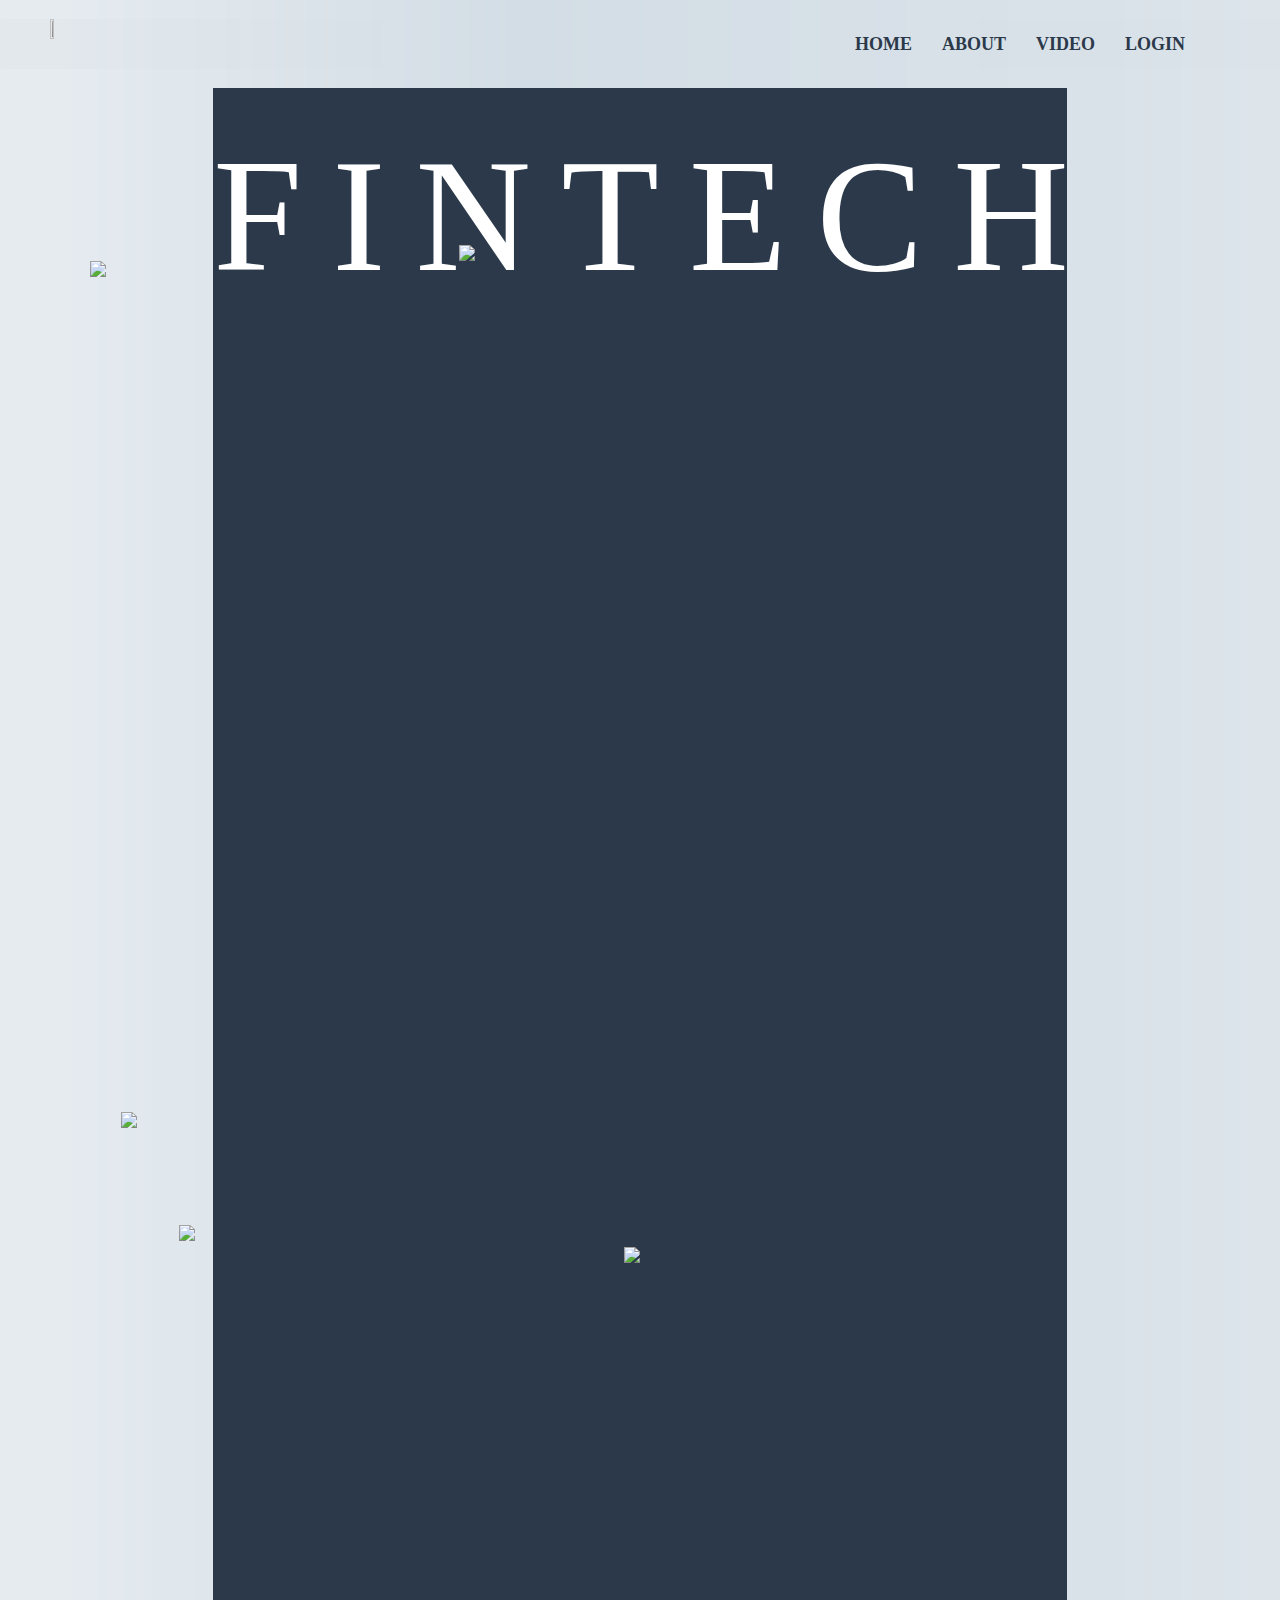
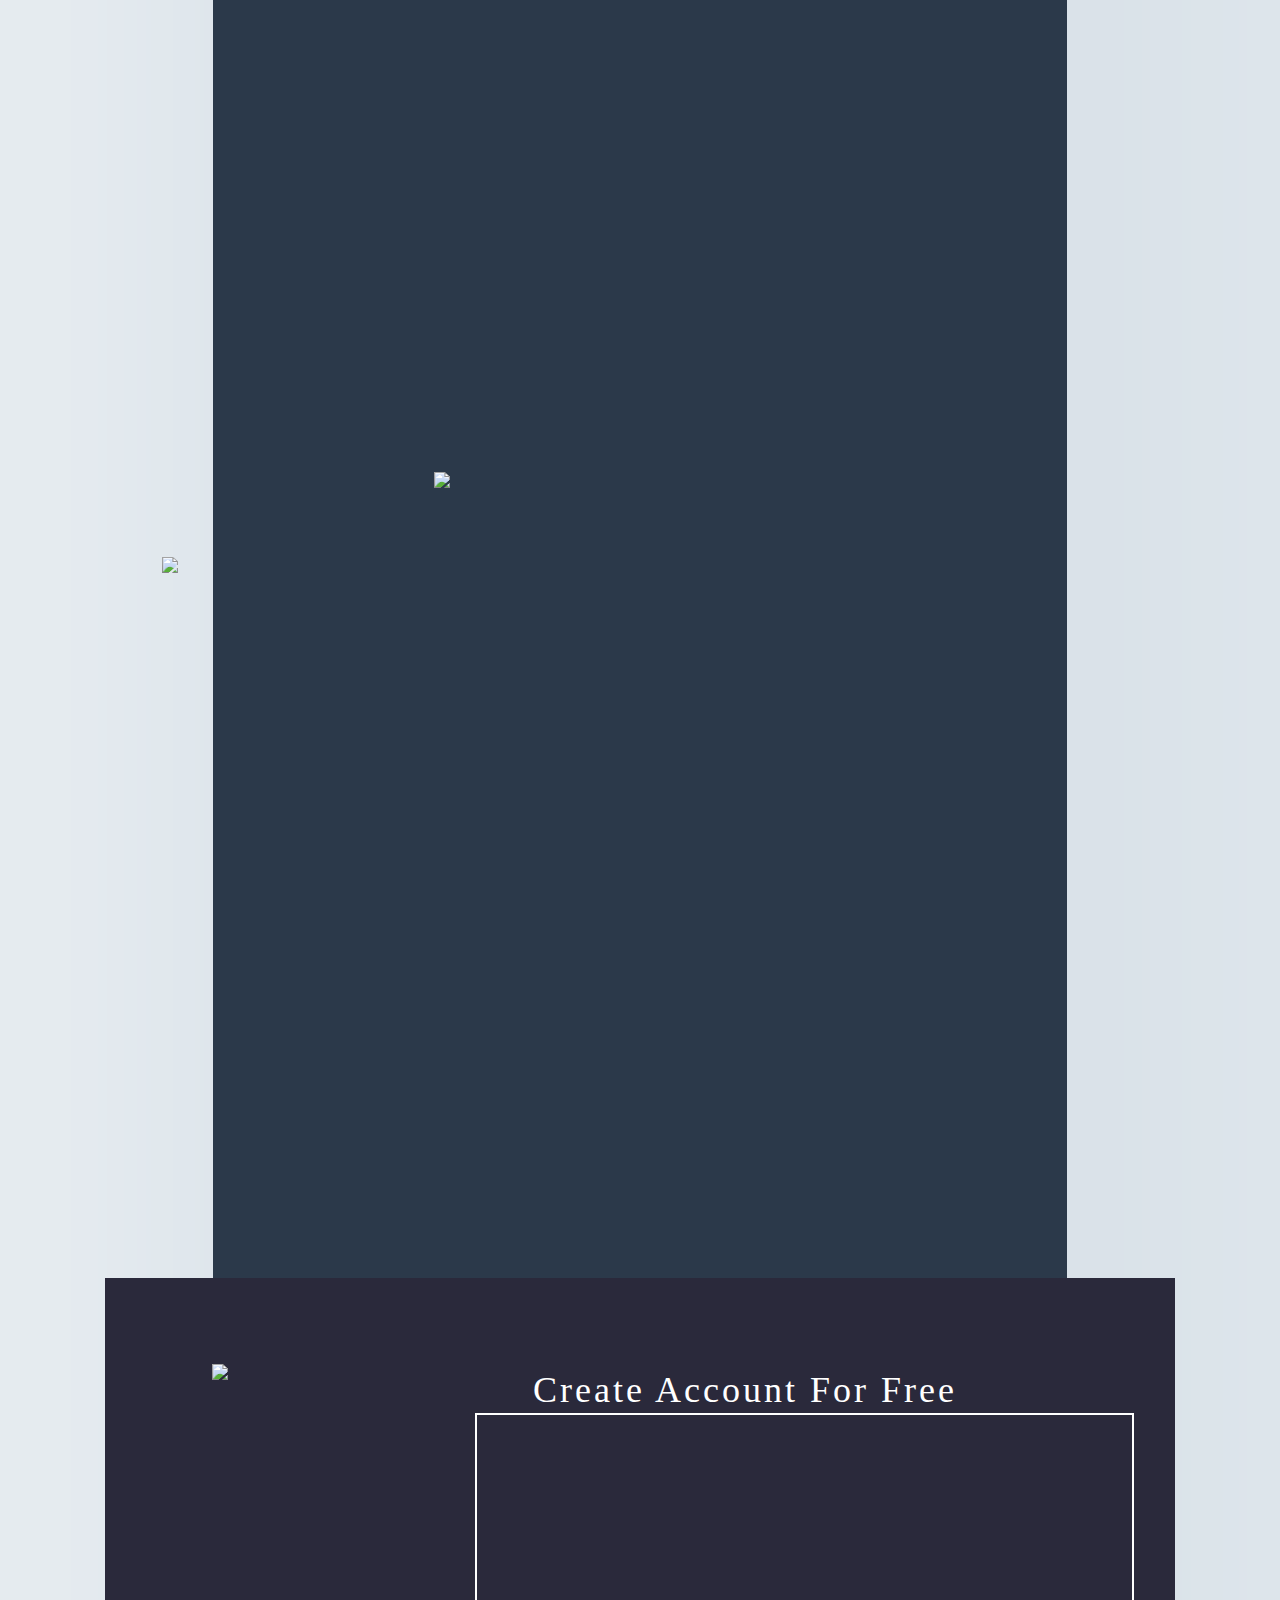
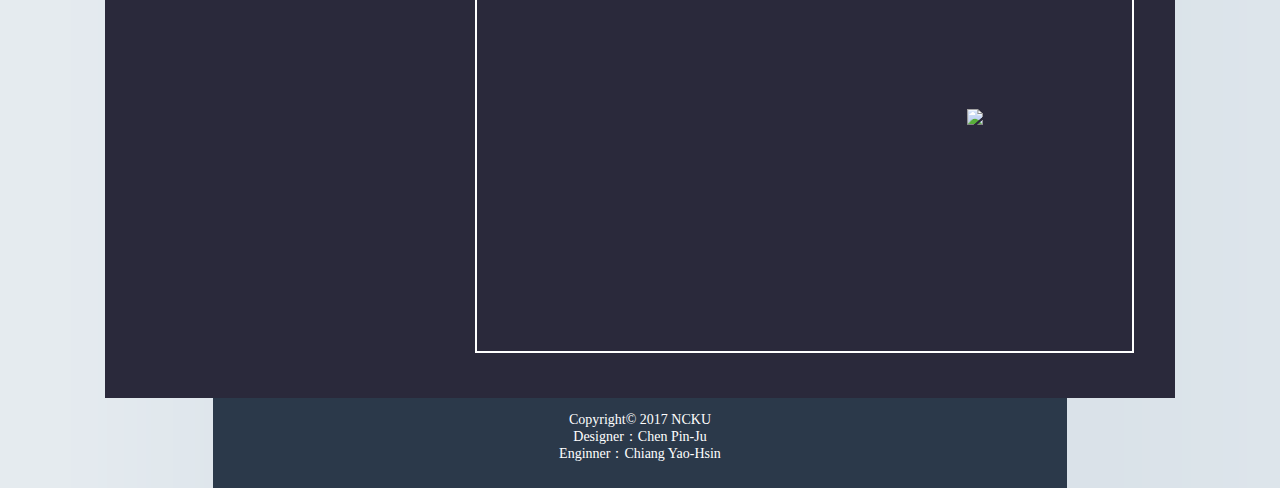
==== Fintech/index.html @ c0fef48a "add the first html on github" ====
<!DOCTYPE html>
<html>

<head>
    <meta charset="utf-8">
    <meta name="description" content="UIDD FinTech Project">
    <title>UIDD FinTech Project</title>
    <!-- jQuery-3.1.1 -->
    <script type="text/javascript" src="plugin/jquery-3.1.1/jquery-3.1.1.min.js"></script>
    <!-- Bootstrap 3.3.0 -->
    <link rel="stylesheet" type="text/css" href="plugin/bootstrap-3.3.7/css/bootstrap.min.css">
    <script type="text/javascript" src="plugin/bootstrap-3.3.7/js/bootstrap.min.js"></script>
    <!-- Font Awesome 4.7.0 -->
    <link rel="stylesheet" type="text/css" href="plugin/font-awesome-4.7.0/css/font-awesome.min.css">
    <!-- Custome Fonts -->
    <!-- Custom CSS -->
    <link rel="stylesheet" type="text/css" href="css/theme.css"> 
    <!-- Custom JavaScript -->
</head>

<body>
    <!-- NavBar start -->
    <nav class="navbar navbar-default" role="navigation">
        <div class="container-fluid">
    <!-- Brand and toggle get grouped for better mobile display -->
    <div class="navbar-header" >
        <div>
            <button type="button" class="navbar-toggle collapsed" data-toggle="collapse" data-target="#bs-example-navbar-collapse-1" aria-expanded="false">
                <span class="sr-only">Toggle navigation</span>
                <span class="icon-bar"></span>
                <span class="icon-bar"></span>
                <span class="icon-bar"></span>
            </button>
        </div>
    <img src="img/JORGENSTUDIOS.PNG" style="width:30%;height:150%" >
    </div>

    <!-- Collect the nav links, forms, and other content for toggling -->
    <div class="collapse navbar-collapse" id="bs-example-navbar-collapse-1">
      <ul class="nav navbar-nav navbar-right">
        <li><a href="#home">HOME</a></li>
        <li><a href="#about">ABOUT</a></li>
        <li><a href="#video">VIDEO</a></li>
        <li><a href="#login">LOGIN</a></li>
      </ul>
    </div><!-- /.navbar-collapse -->
    </div><!-- /.container-fluid -->
    </nav>
    <!-- NavBar end -->
    <div id="card">
        <img src="img/card.PNG">
    </div>
    <!-- Midblock start -->
    <div id="midblock" class="col-lg-8 col-lg-offset-2" >
        
        <!-- Home start -->
        <div id="home">
            <h1>FINTECH</h1>
            <img id="home_image" src="img/home_image.PNG">
        </div>
        <!-- Home end -->

        <!-- About start -->
        <div id="about">
            <div id="about_background">
                <img src="img/about_background.PNG">
                <div id="about_image">
                    <img id="image1" src="img/about_image.PNG">
                </div>
                <div>
                    <img id="image2" src="img/Howitworks.PNG">
                </div>
            </div>
        </div>
        <!-- About end -->

        <!-- Video start -->
        <div id="video">
            <div id="video_background">
                <img src="img/video_background.PNG">
            </div>
            <div id="video_text">
                <img src="img/video_text.PNG">
            </div>
            <div id="video_youtube">
                <iframe  src="https://www.youtube.com/embed/1XWdaHzKAgk?"rel=0&amp;showinfo=0" frameborder="0" allowfullscreen"></iframe>
            </div>
        </div>
        <!-- Video end -->

        <!-- LogIn start -->
        <div id="login">
            <div id="login_background" >
                <div id="login_phone">
                    <img id="login_phone" src="img/login_phone.PNG">
                </div>
                <div id="login_text">
                    <h1>Create Account For Free</h1>
                </div>
            </div>
            <div id="login_button_background" >
                <!-- Create account form  Start-->
                <div id="create_account">
                    
                </div>
                <!-- Create account form  End-->

                <img id="login_create_button" src="img/login_create_button.PNG">
            </div>
        </div>
        <!-- LogIn end -->

    <div id="copyright" >
        <p>Copyright© 2017 NCKU</p>  
        <p>Designer：Chen Pin-Ju</p> 
        <p>Enginner：Chiang Yao-Hsin</p>
    </div>
    <!-- Midblock end -->

</body>

</html>
---- Fintech/css/theme.css ----
html {
    width: 100%;
    height: 100%;
}

@font-face {
    font-family: GOTHIC;
    src: url("../fonts/GOTHIC.ttf");
}

@font-face {
    font-family: GOTHICB;
    src: url("../fonts/GOTHICB.ttf");
}

@font-face {
    font-family: GILC____;
    src: url("../fonts/GILC____.ttf");
}

body {
    width: 100%;
    height: 100%;
    background-image:url("../img/background_all.png");
}

.navbar{
    margin-top: 1.5%;
    margin-bottom: 1.5%;
    background-image:url("../img/background_all.png");
    border: none;
}

.navbar-header{
    position: absolute;
    left: 50px;
}

.navbar-collapse{
    position: absolute;
    right: 80px;
}

.navbar-collapse ul li a{
    font-family: GOTHIC;
    color: #2B394A !important;
    font-weight:bold;
    font-size:18px;
}

#card{
    height: 0;
}

#card img{
    width: 18%;
    height: auto;
    margin-left: 7%;
    margin-top: 13.5%;
    z-index: -2;
}

#midblock{
    background-color: #2B394A;
    height: 400%;
    z-index: 1;
    position: relative;
    z-index: 0;
}

#home{
    height: 25%;
}

#home h1{
    text-align:center;
    color: white;
    font-family: GILC____;
    font-size: 160px;
    letter-spacing: 30px;
    position: absolute;
    top: 20px;
    left: 0;
    right: 0;
    z-index: 2;
}

#home > img{
    position: relative;
    left:28%;
    width: 82%;
    padding-top: 19%;
    height: auto;
    z-index: 1;
}

#about{
    height: 25%;
}

#about_background{
    height: 25%;
    position: relative;
}

#about_background > img{
    position: relative;
    left: -13%;
    padding-top: 15%;
    height: auto;
    width: 85%;
    z-index: 1;
}

#about_background #about_image > img{
    position: absolute;
    left: -6%;
    top: 105%;
    height: auto;
    width: 55%;
    z-index: 2;
}

#image2{
    position: absolute;
    width: 65%;
    top: 115%;
    left: 48%;
    z-index: 1;
}

#video{
    height: 25%;
}

#video_background{
    height: 25%;
    position:relative;
}

#video_background > img{
    position: relative;
    z-index: 1;
    width: 85%;
    top:80%;
    left: 25%;
}

#video #video_text{
    height: 25%;
    position: relative;
}

#video #video_text > img{
    position: relative;
    z-index: 2;
    width: 40%;
    left: -8%; 
    top: 18% ;
}

#video #video_youtube{
    height:25%;
}

#video #video_youtube iframe{
    position: relative;
    width:592px;
    height:333px;
    z-index: 3;
    left: 30%;
    top: -85%;
}

#login{
    height: 25%;
}

#login_background{
    background-color: #2A293B;
    height: 80%;
    left: -15%;
    width: 130%;
    top: 10%;
    z-index: 1;
    position: relative;
}

#login #login_background #login_phone{
    height: 25%;
}

#login #login_background #login_phone > img {
    width: 15%;
    height: auto;
    padding-top: 8%;
    left: 10%;
    position: relative;
}

#login #login_background #login_text {
    height: 20%;
    margin-top: -10%;
}

#login #login_background #login_text > h1 {
    font-family: GOTHICB;
    color: white;
    margin-left: 40%;
    letter-spacing: 3px;
}

#login_button_background{
    background-color: #2A293B;
    height: 60%;
    padding-right: 20%;
    width: 80%;
    top: -55%;
    left: 30%;
    z-index: 3;
    position: relative;
    border: 2px solid #ffffff;
}

#login_create_button{
    height: 15%;
    position: relative;
    margin-top: 60%;
    left: 100%;
    z-index: 5;
}


#copyright{
    position: relative;
    top: -2%;
    z-index: 3;
}


#copyright p{
    font-family: GOTHIC;
    line-height: 50%;
    color: white;
    text-align:center;
    padding-top: -30%;
}
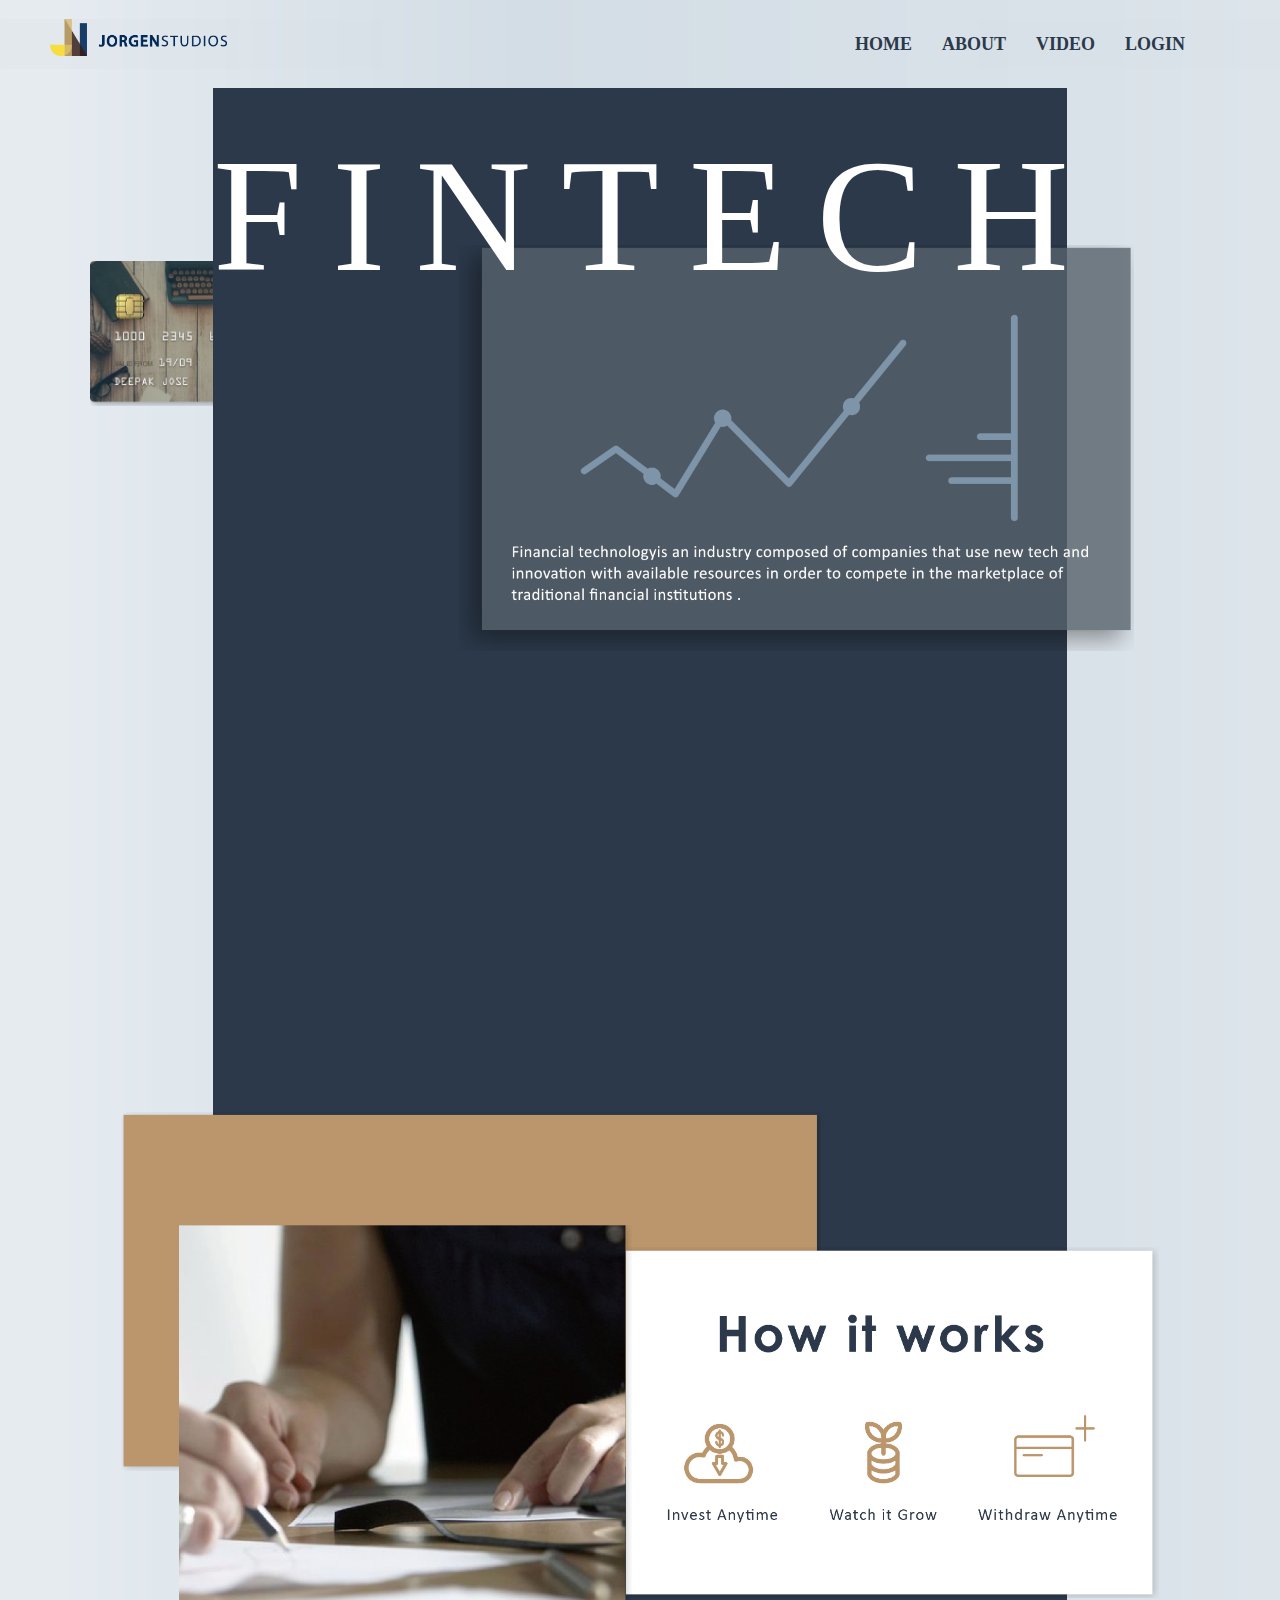
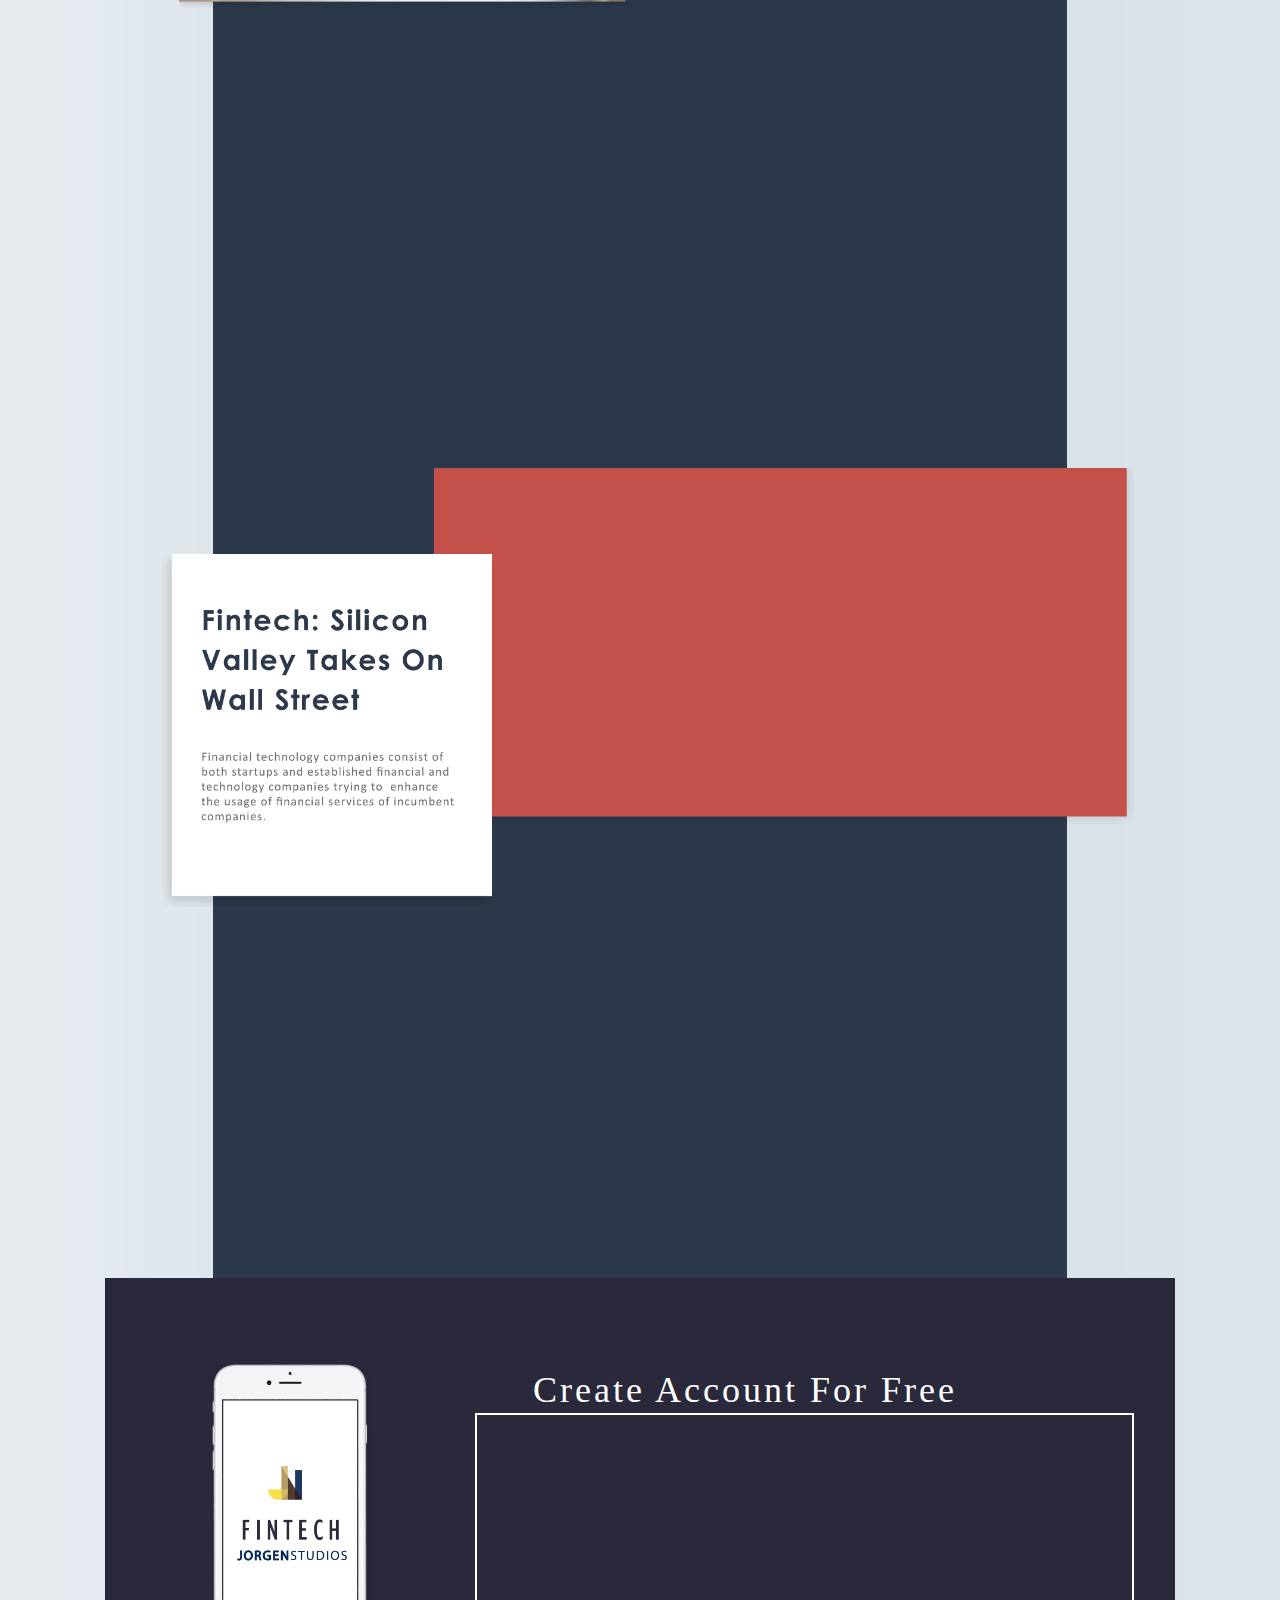
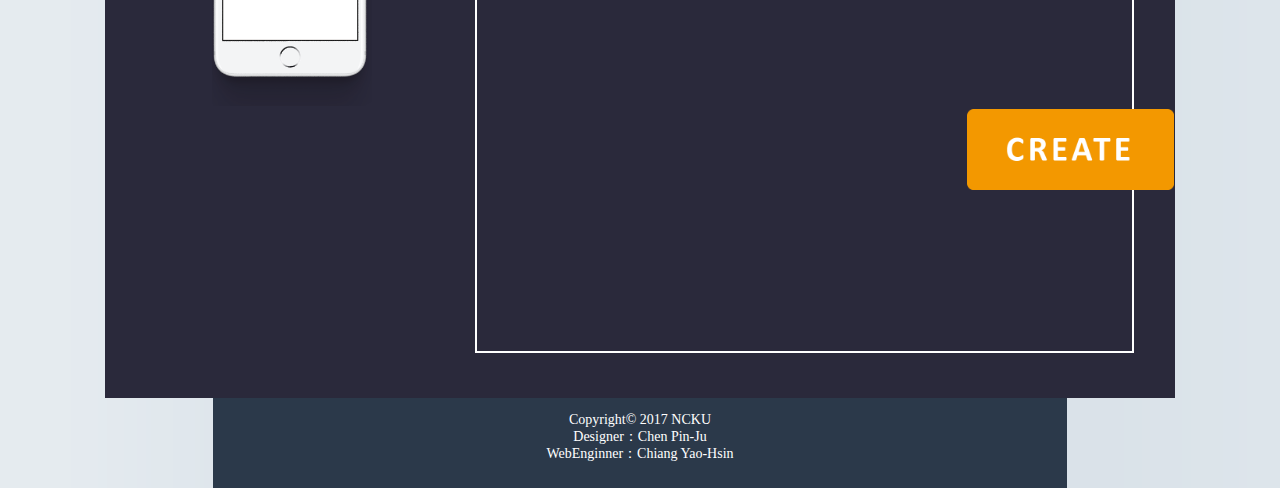
==== commit 98162db1: "Fuck png" ====
--- a/Fintech/index.html
+++ b/Fintech/index.html
@@ -32,7 +32,7 @@
                 <span class="icon-bar"></span>
             </button>
         </div>
-    <img src="img/JORGENSTUDIOS.PNG" style="width:30%;height:150%" >
+    <img src="img/JORGENSTUDIOS.png" style="width:30%;height:150%" >
     </div>
 
     <!-- Collect the nav links, forms, and other content for toggling -->
@@ -48,7 +48,7 @@
     </nav>
     <!-- NavBar end -->
     <div id="card">
-        <img src="img/card.PNG">
+        <img src="img/card.png">
     </div>
     <!-- Midblock start -->
     <div id="midblock" class="col-lg-8 col-lg-offset-2" >
@@ -56,19 +56,19 @@
         <!-- Home start -->
         <div id="home">
             <h1>FINTECH</h1>
-            <img id="home_image" src="img/home_image.PNG">
+            <img id="home_image" src="img/home_image.png">
         </div>
         <!-- Home end -->
 
         <!-- About start -->
         <div id="about">
             <div id="about_background">
-                <img src="img/about_background.PNG">
+                <img src="img/about_background.png">
                 <div id="about_image">
-                    <img id="image1" src="img/about_image.PNG">
+                    <img id="image1" src="img/about_image.png">
                 </div>
                 <div>
-                    <img id="image2" src="img/Howitworks.PNG">
+                    <img id="image2" src="img/Howitworks.png">
                 </div>
             </div>
         </div>
@@ -77,10 +77,10 @@
         <!-- Video start -->
         <div id="video">
             <div id="video_background">
-                <img src="img/video_background.PNG">
+                <img src="img/video_background.png">
             </div>
             <div id="video_text">
-                <img src="img/video_text.PNG">
+                <img src="img/video_text.png">
             </div>
             <div id="video_youtube">
                 <iframe  src="https://www.youtube.com/embed/1XWdaHzKAgk?"rel=0&amp;showinfo=0" frameborder="0" allowfullscreen"></iframe>
@@ -92,7 +92,7 @@
         <div id="login">
             <div id="login_background" >
                 <div id="login_phone">
-                    <img id="login_phone" src="img/login_phone.PNG">
+                    <img id="login_phone" src="img/login_phone.png">
                 </div>
                 <div id="login_text">
                     <h1>Create Account For Free</h1>
@@ -105,7 +105,7 @@
                 </div>
                 <!-- Create account form  End-->
 
-                <img id="login_create_button" src="img/login_create_button.PNG">
+                <img id="login_create_button" src="img/login_create_button.png">
             </div>
         </div>
         <!-- LogIn end -->
@@ -113,7 +113,7 @@
     <div id="copyright" >
         <p>Copyright© 2017 NCKU</p>  
         <p>Designer：Chen Pin-Ju</p> 
-        <p>Enginner：Chiang Yao-Hsin</p>
+        <p>WebEnginner：Chiang Yao-Hsin</p>
     </div>
     <!-- Midblock end -->
 
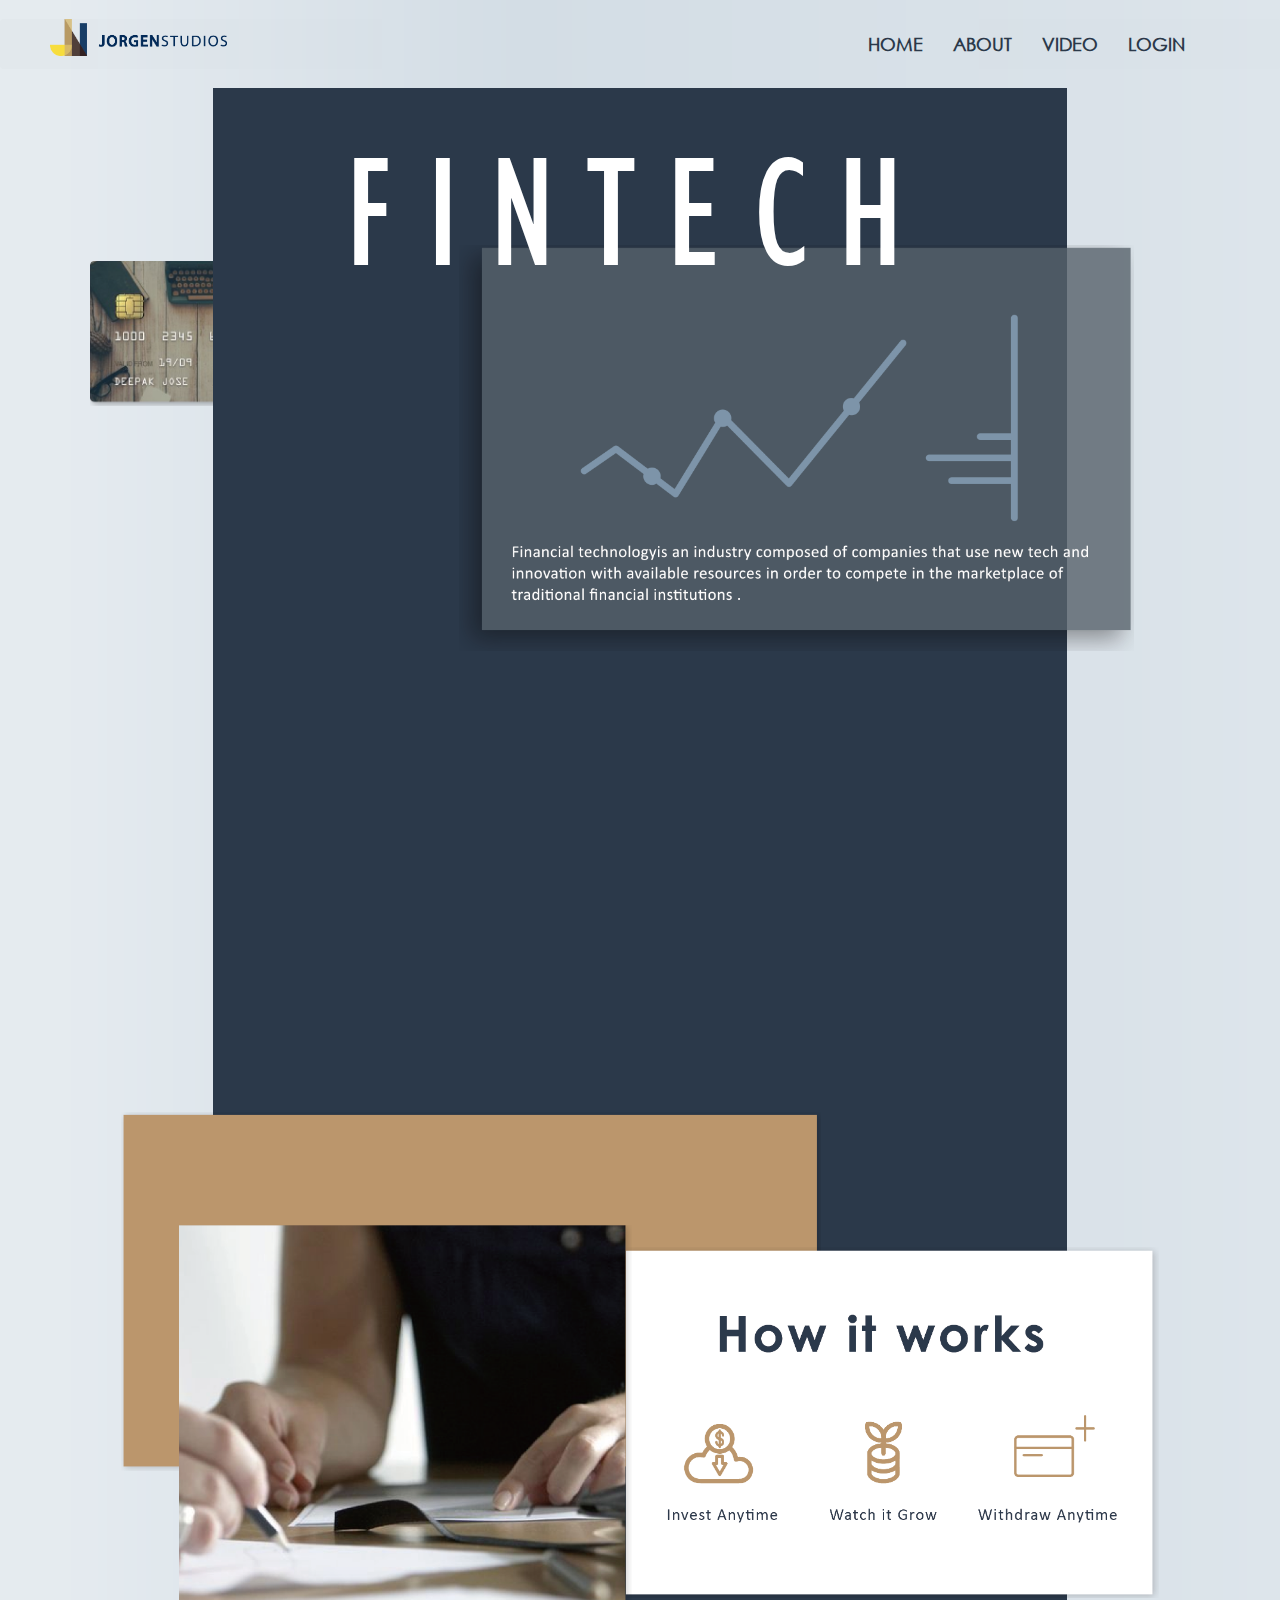
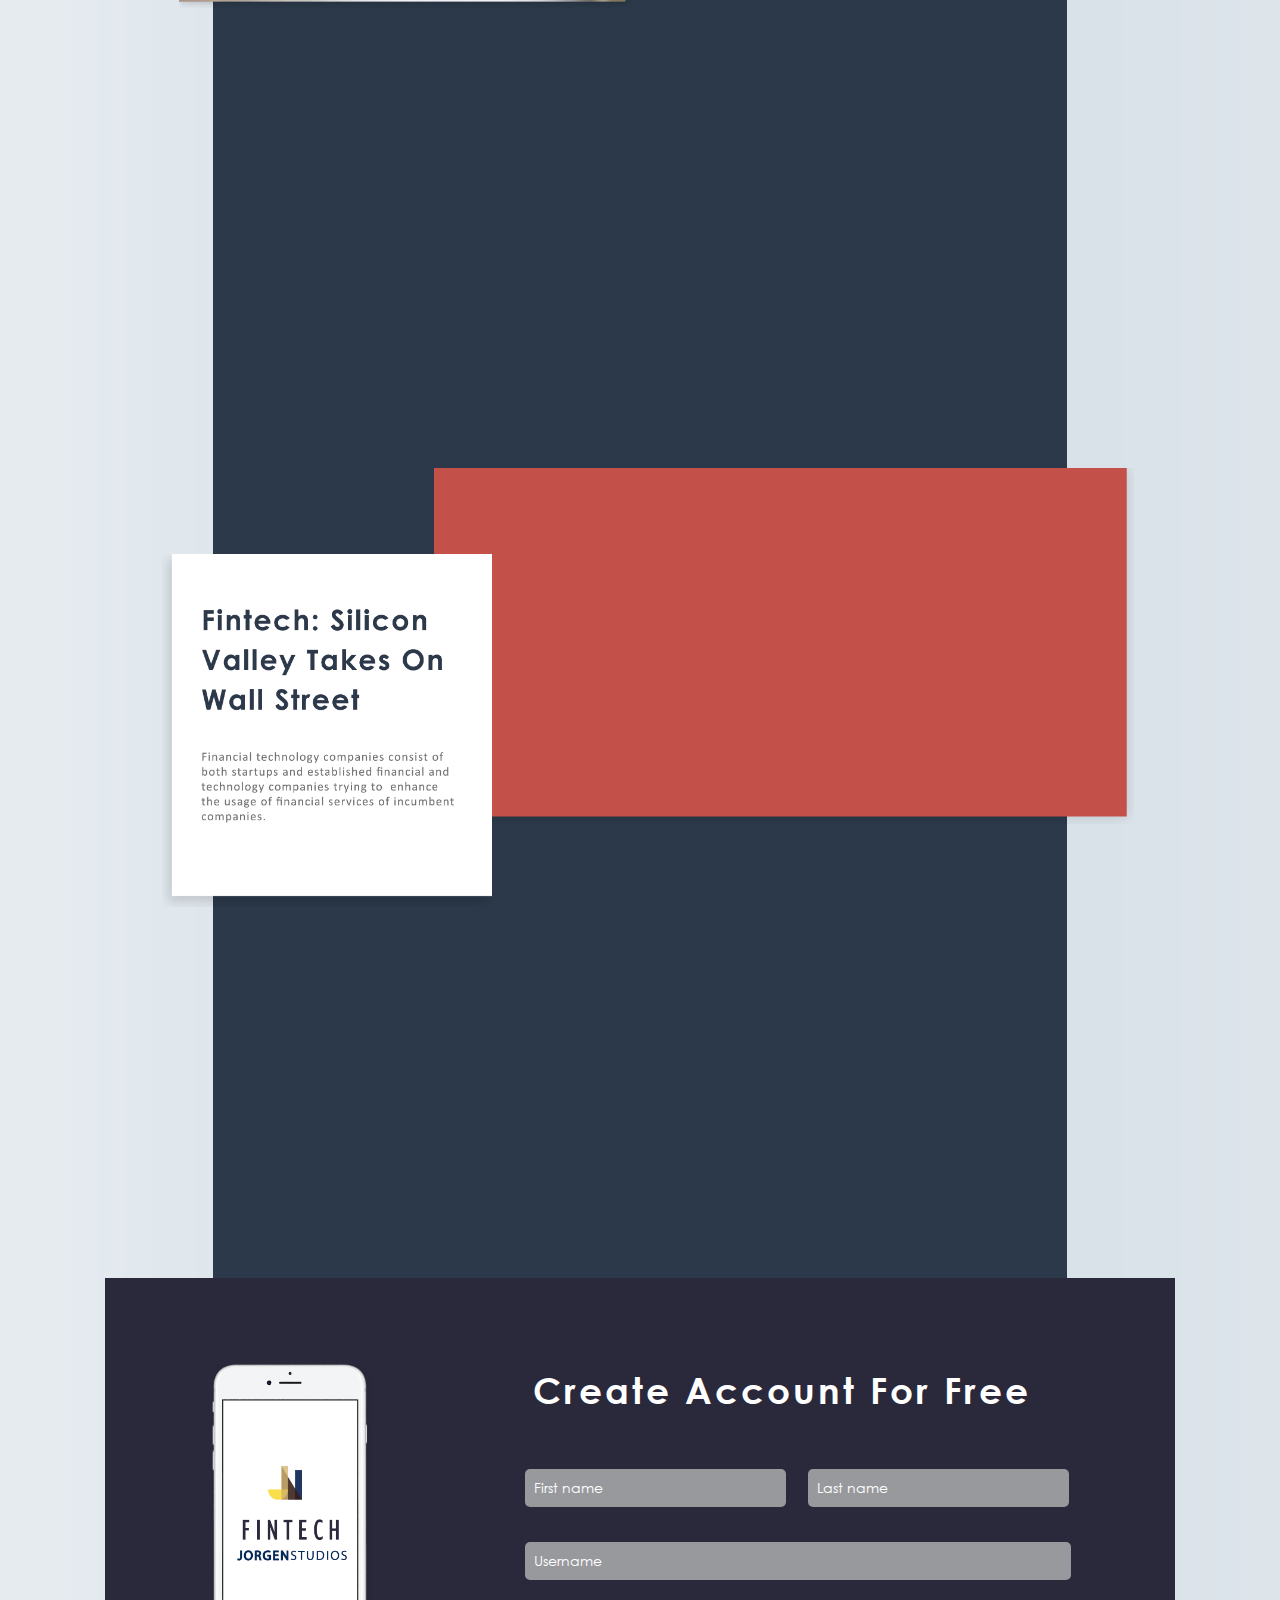
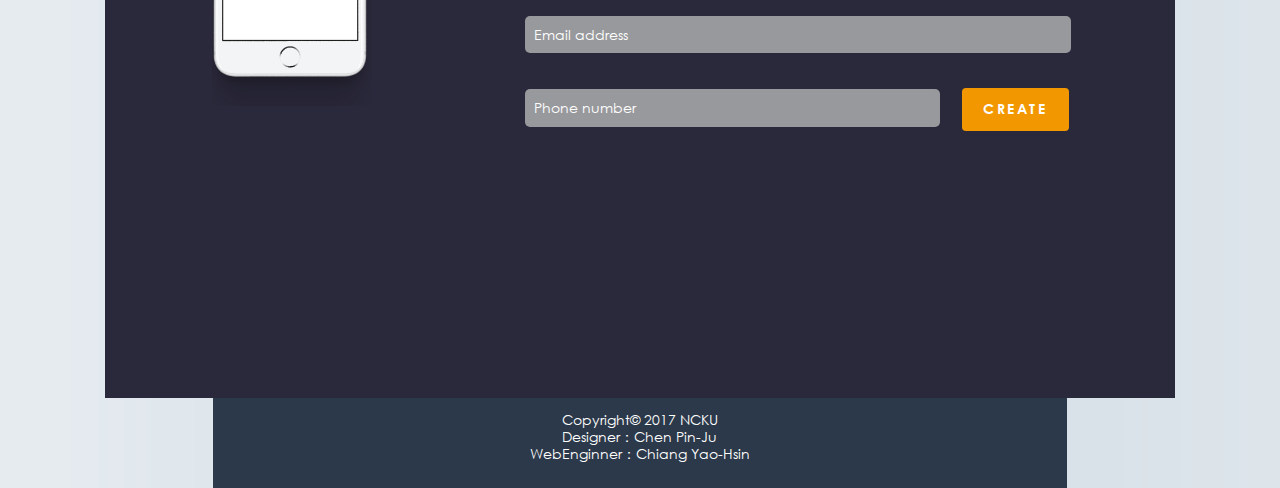
==== commit 8454c7bc: "20170314" ====
--- a/Fintech/index.html
+++ b/Fintech/index.html
@@ -101,11 +101,19 @@
             <div id="login_button_background" >
                 <!-- Create account form  Start-->
                 <div id="create_account">
-                    
+                <form role="form">
+  					<div class="form-group">
+    				<input type="text"  id="first_name_input" placeholder="First name">
+    				<input type="text"  id="last_name_input" placeholder="Last name"> <br>
+    				<input type="text"  id="user_name" placeholder="Username"> <br>
+    				<input type="text"  id="email_addrass" placeholder="Email address"> <br>
+    				<input type="text"  id="phone_number" placeholder="Phone number">
+    				<button type="submit" class="btn btn-default" id="Create_button">CREATE</button>
+  					</div>
+				</form>   
                 </div>
                 <!-- Create account form  End-->
 
-                <img id="login_create_button" src="img/login_create_button.png">
             </div>
         </div>
         <!-- LogIn end -->
--- a/Fintech/css/theme.css
+++ b/Fintech/css/theme.css
@@ -5,17 +5,17 @@
 
 @font-face {
     font-family: GOTHIC;
-    src: url("../fonts/GOTHIC.ttf");
+    src: url("../fonts/GOTHIC.TTF") ;
 }
 
 @font-face {
     font-family: GOTHICB;
-    src: url("../fonts/GOTHICB.ttf");
+    src: url("../fonts/GOTHICB.TTF") ;
 }
 
 @font-face {
     font-family: GILC____;
-    src: url("../fonts/GILC____.ttf");
+    src: url("../fonts/GILC____.TTF") ;
 }
 
 body {
@@ -219,15 +219,87 @@
     left: 30%;
     z-index: 3;
     position: relative;
-    border: 2px solid #ffffff;
-}
-
-#login_create_button{
-    height: 15%;
-    position: relative;
-    margin-top: 60%;
-    left: 100%;
-    z-index: 5;
+}
+
+#create_account {
+    position: relative;
+    top: 7%;
+    left: 6.5%;
+    width: 120%;
+}
+
+#create_account input[placeholder], [placeholder], *[placeholder]{
+    color:white !important;
+}
+
+.form-group{
+    font-family: GOTHIC;
+}
+
+
+::-webkit-input-placeholder {
+  color: white;
+}
+
+:-moz-placeholder { /* Firefox 18- */
+  color: white;
+}
+
+::-moz-placeholder { /* Firefox 19+ */
+  color: white;
+}
+
+:-ms-input-placeholder { /* IE 10+ */
+  color: white;
+}
+
+::-ms-input-placeholder { /* Edge */
+  color: white;
+}
+
+:placeholder-shown { /* Standard one last! */
+  color: white;
+}
+
+#create_account input{
+    background-color: rgba(180,181,181,0.8);
+    padding: 1.5%;
+    border-radius:5px;
+    border: none;
+}
+
+#first_name_input{
+    width: 44%;
+    margin: 3% ;
+}
+
+#last_name_input{
+    width: 44%;
+}
+
+#user_name{
+    width: 92%;
+    margin: 3% ;
+}
+
+#email_addrass{
+    width: 92%; 
+    margin: 3% ;
+}
+
+#phone_number{
+    width: 70%; 
+    margin: 3% ;
+}
+
+#create_account button{
+    background-color:#F39700;
+    color: white;
+    font-family: GOTHICB;
+    border: none;
+    width: 18%;
+    padding: 2%;
+    letter-spacing: 2.5px;
 }
 
 
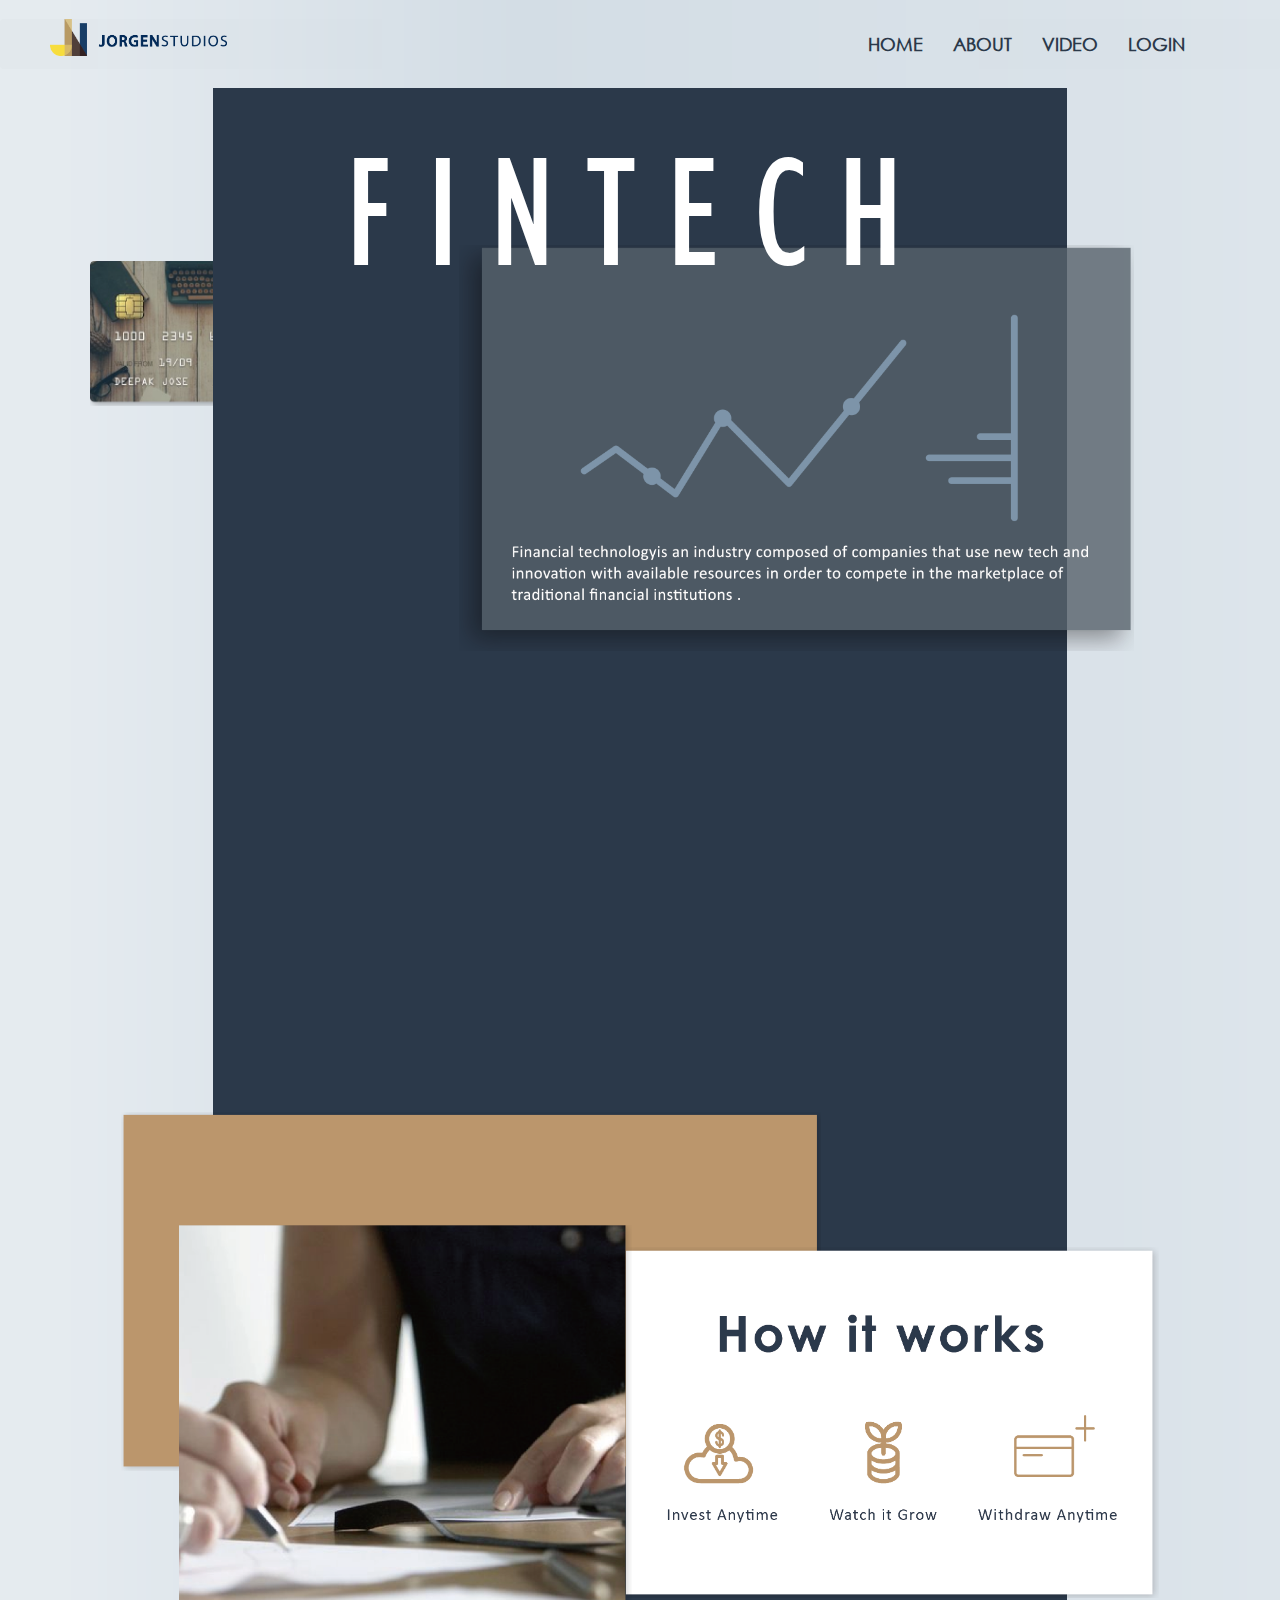
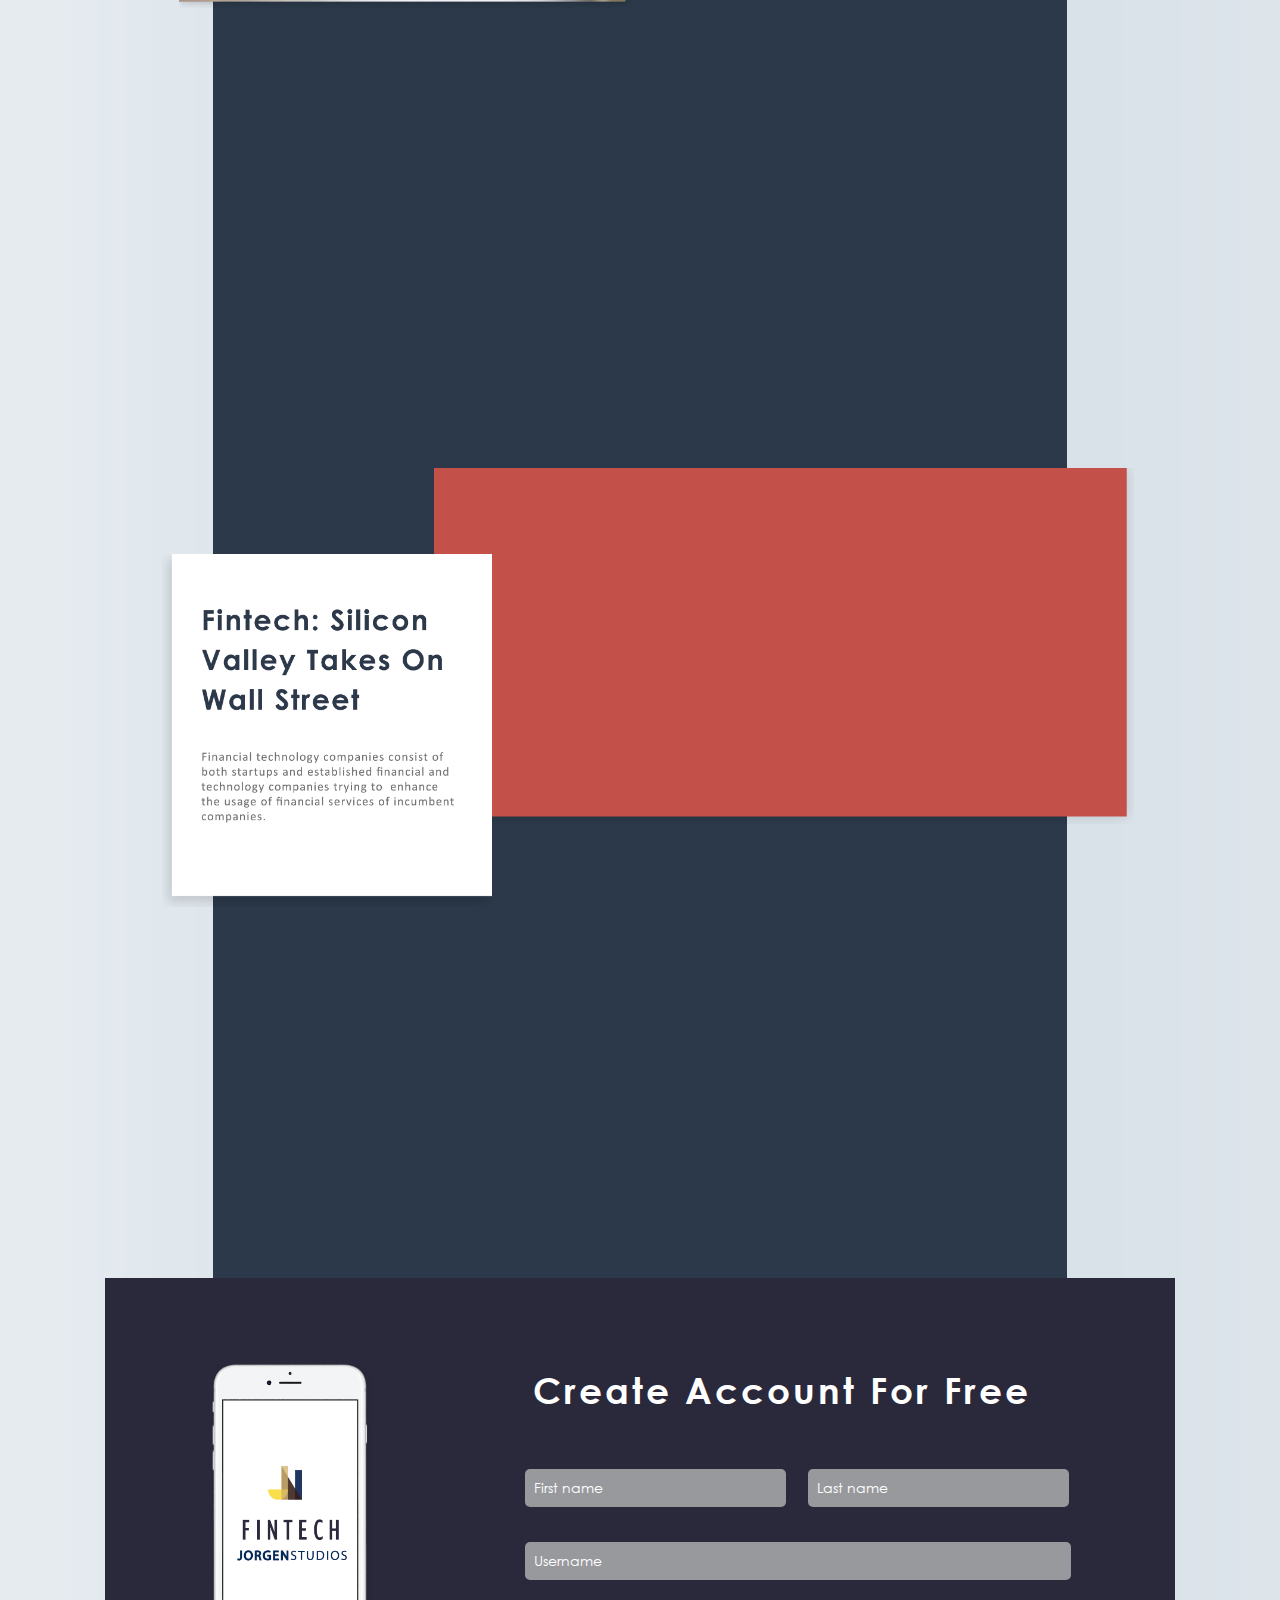
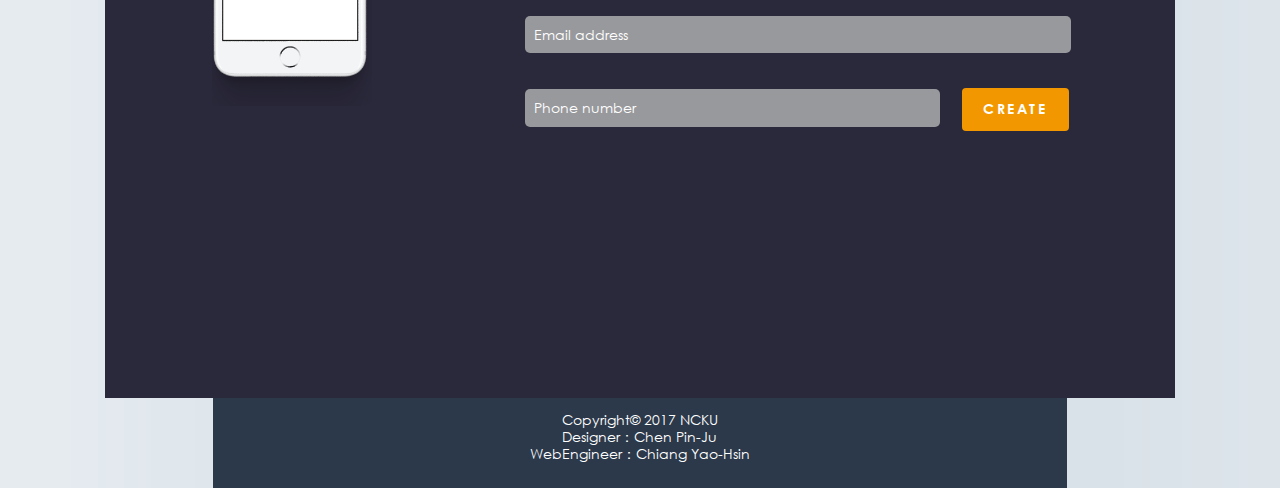
==== commit 2bb1cc75: "youtube size" ====
--- a/Fintech/index.html
+++ b/Fintech/index.html
@@ -121,7 +121,7 @@
     <div id="copyright" >
         <p>Copyright© 2017 NCKU</p>  
         <p>Designer：Chen Pin-Ju</p> 
-        <p>WebEnginner：Chiang Yao-Hsin</p>
+        <p>WebEngineer：Chiang Yao-Hsin</p>
     </div>
     <!-- Midblock end -->
 
--- a/Fintech/css/theme.css
+++ b/Fintech/css/theme.css
@@ -165,8 +165,8 @@
 
 #video #video_youtube iframe{
     position: relative;
-    width:592px;
-    height:333px;
+    width:75%;
+    height:250%;
     z-index: 3;
     left: 30%;
     top: -85%;
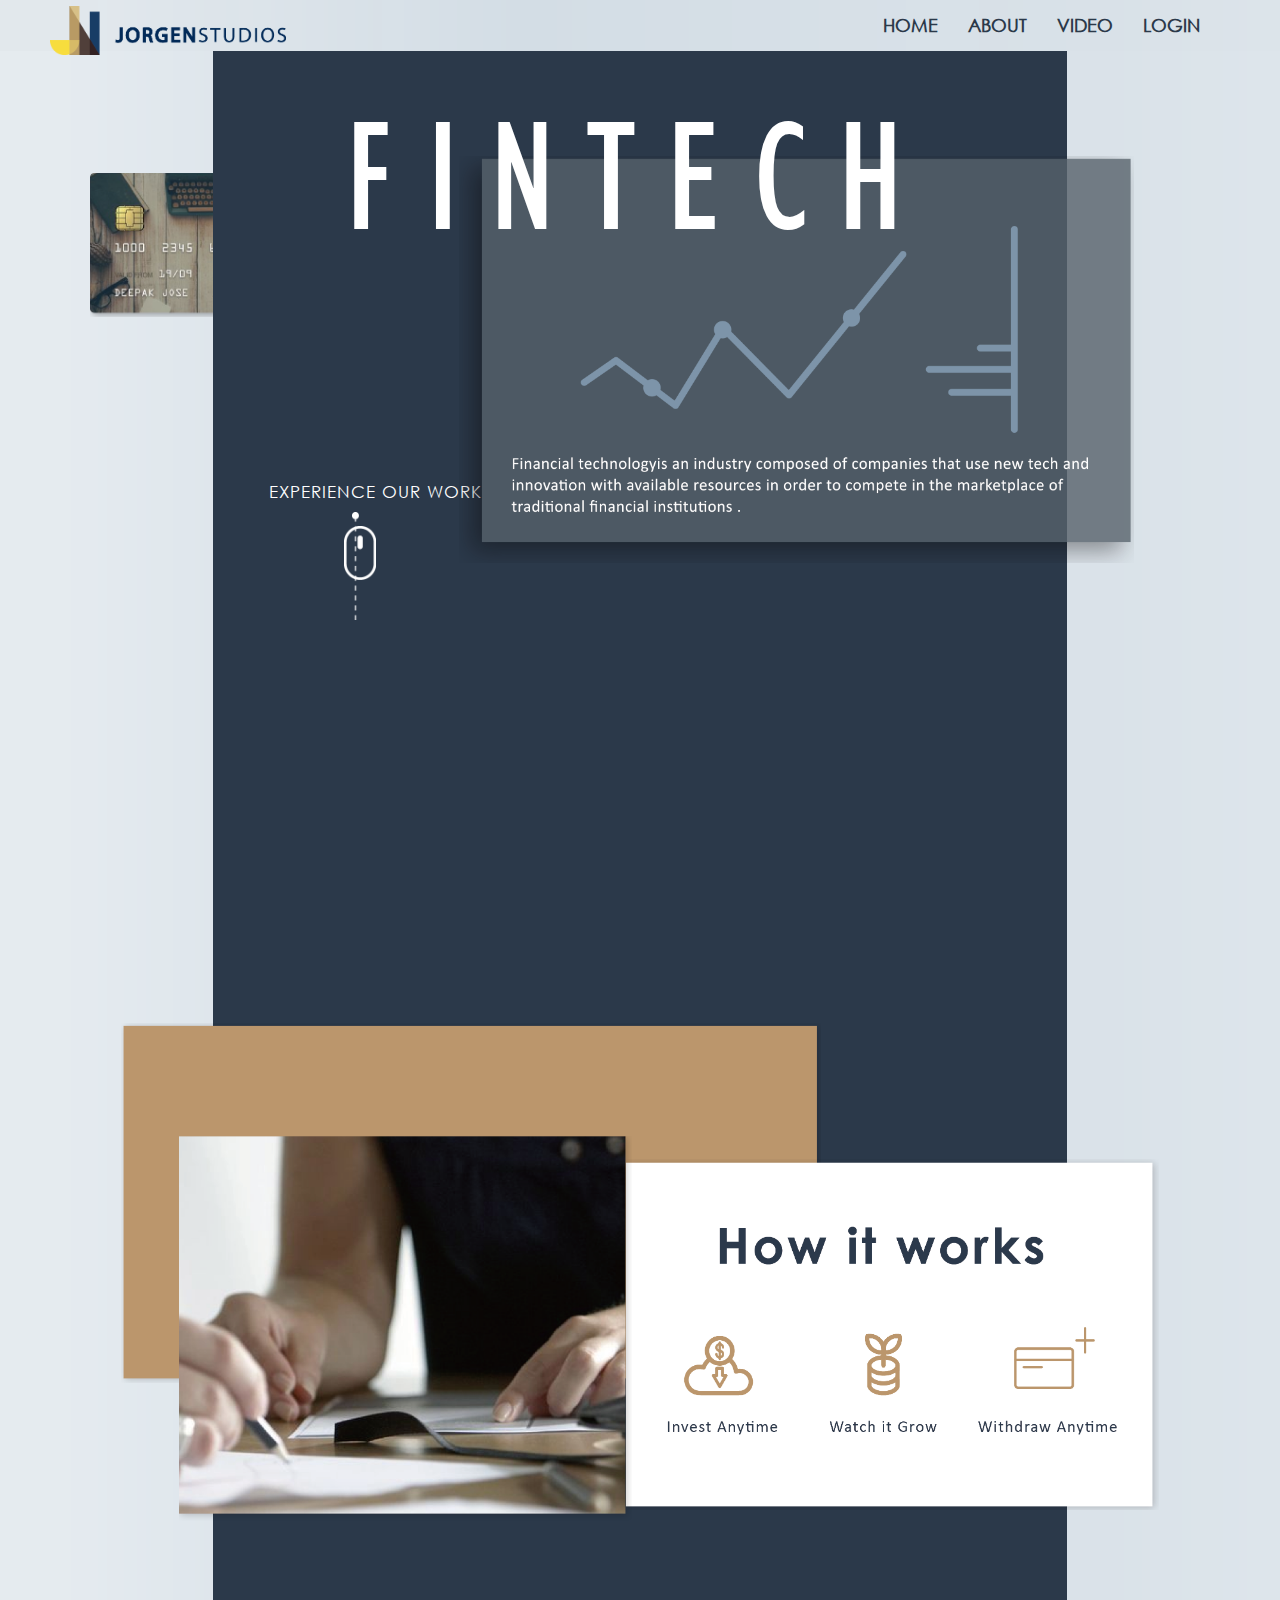
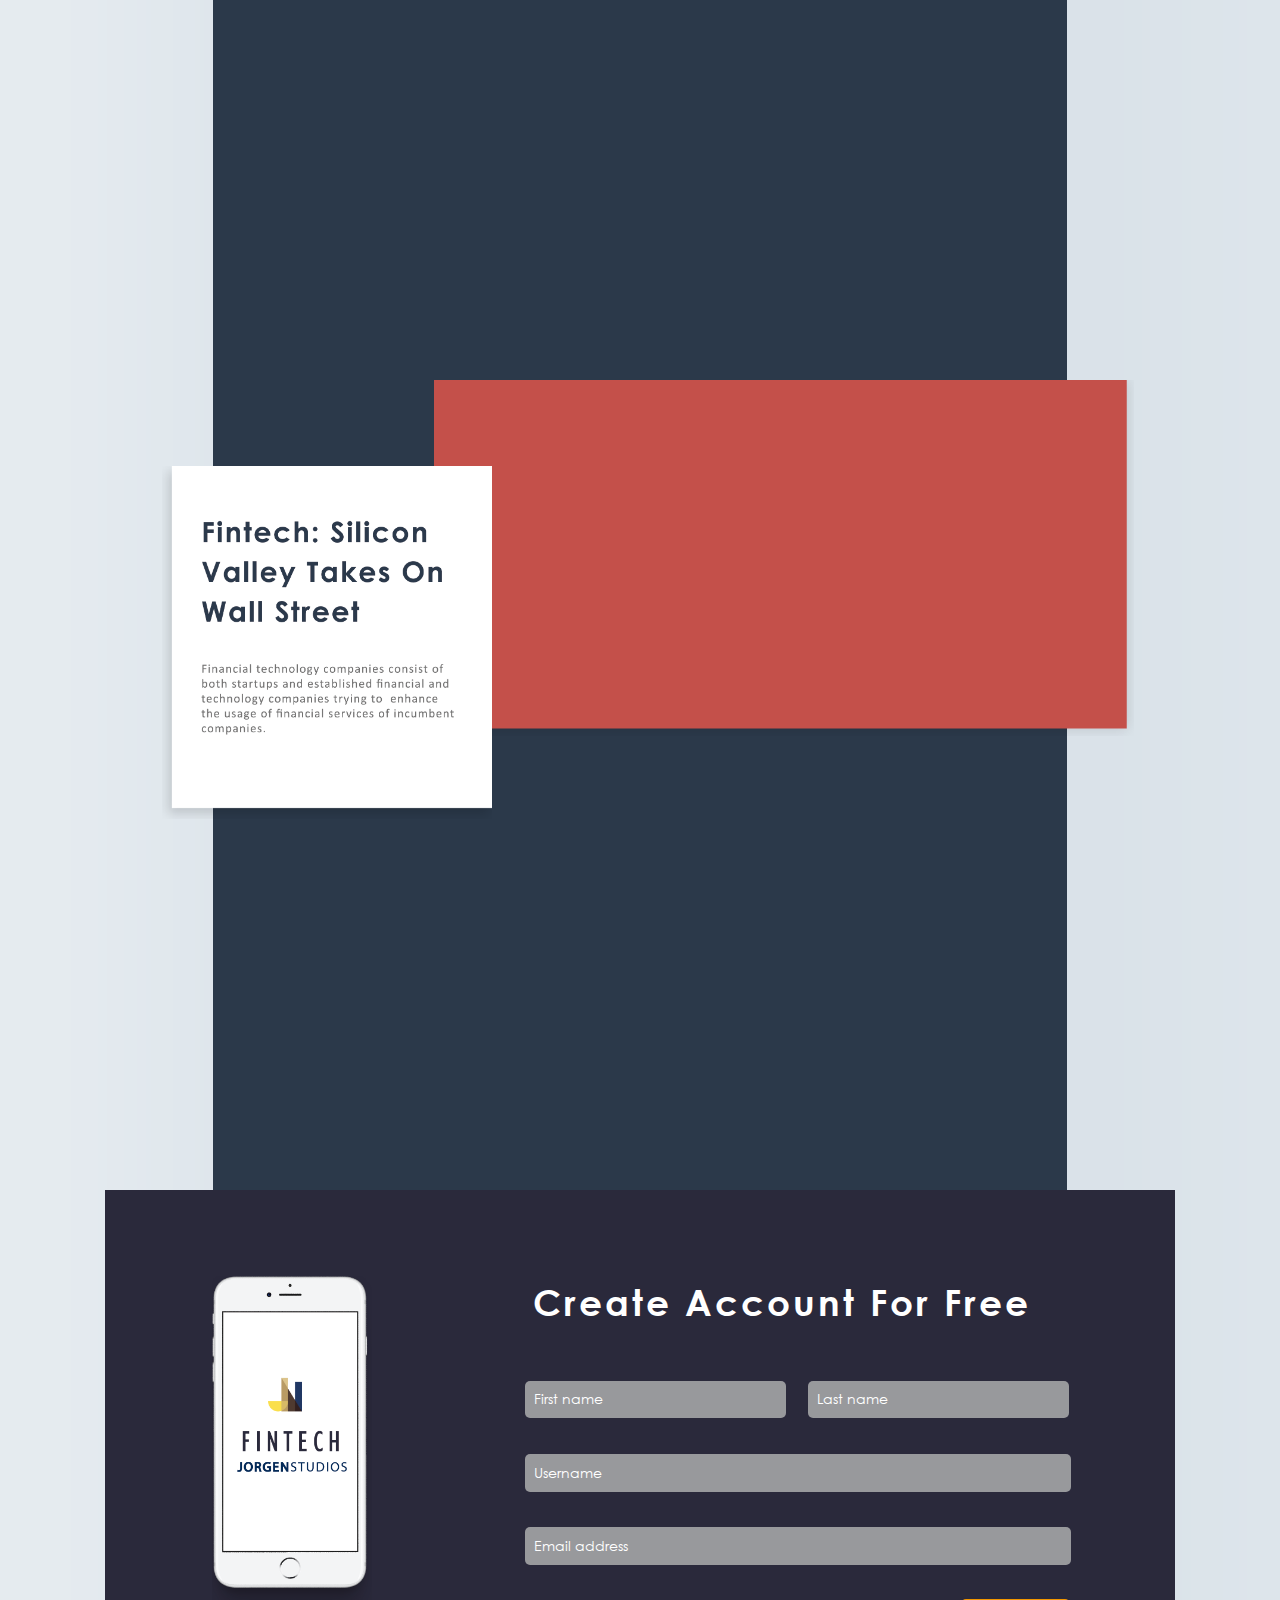
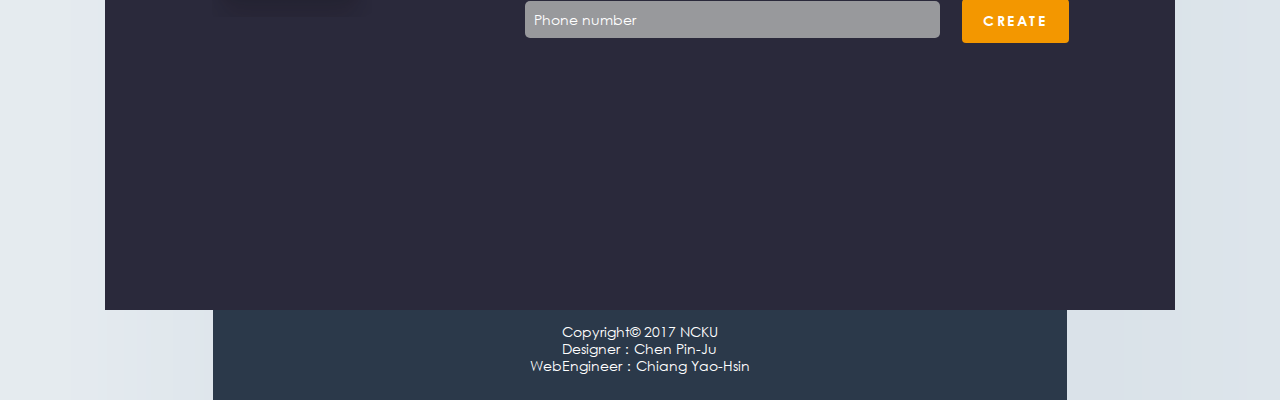
==== commit e390006a: "20170315 on class" ====
--- a/Fintech/index.html
+++ b/Fintech/index.html
@@ -20,7 +20,7 @@
 
 <body>
     <!-- NavBar start -->
-    <nav class="navbar navbar-default" role="navigation">
+    <nav class="navbar navbar-default navbar-fixed-top" role="navigation">
         <div class="container-fluid">
     <!-- Brand and toggle get grouped for better mobile display -->
     <div class="navbar-header" >
@@ -32,12 +32,12 @@
                 <span class="icon-bar"></span>
             </button>
         </div>
-    <img src="img/JORGENSTUDIOS.png" style="width:30%;height:150%" >
+    <img id="JORGENSTUDIOS" src="img/JORGENSTUDIOS.png" style="width:40%;height:auto;" >
     </div>
 
     <!-- Collect the nav links, forms, and other content for toggling -->
     <div class="collapse navbar-collapse" id="bs-example-navbar-collapse-1">
-      <ul class="nav navbar-nav navbar-right">
+      <ul class="nav navbar-nav navbar-right" id="underline">
         <li><a href="#home">HOME</a></li>
         <li><a href="#about">ABOUT</a></li>
         <li><a href="#video">VIDEO</a></li>
@@ -57,6 +57,13 @@
         <div id="home">
             <h1>FINTECH</h1>
             <img id="home_image" src="img/home_image.png">
+            <p id="Experience_our_work"> EXPERIENCE OUR WORK </p>
+            	<div id="dotted_line">
+            		<img src="img/dotted_line.png">
+            	</div>
+            	<div id="mouse">
+            		<img src="img/mouse.png">
+            	</div>
         </div>
         <!-- Home end -->
 
@@ -83,7 +90,7 @@
                 <img src="img/video_text.png">
             </div>
             <div id="video_youtube">
-                <iframe  src="https://www.youtube.com/embed/1XWdaHzKAgk?"rel=0&amp;showinfo=0" frameborder="0" allowfullscreen"></iframe>
+                <iframe  src="https://www.youtube.com/embed/1XWdaHzKAgk?"></iframe>
             </div>
         </div>
         <!-- Video end -->
--- a/Fintech/css/theme.css
+++ b/Fintech/css/theme.css
@@ -25,11 +25,18 @@
 }
 
 .navbar{
-    margin-top: 1.5%;
+    margin-top: 0%;
     margin-bottom: 1.5%;
+    padding-bottom: 4%;
     background-image:url("../img/background_all.png");
     border: none;
 }
+
+#JORGENSTUDIOS{
+    height: 10%;
+    padding-top:1%;
+}
+
 
 .navbar-header{
     position: absolute;
@@ -48,6 +55,10 @@
     font-size:18px;
 }
 
+#underline a:hover , #underline a:active{
+    border-bottom:3px solid #2B394A;
+}
+
 #card{
     height: 0;
 }
@@ -79,7 +90,7 @@
     font-size: 160px;
     letter-spacing: 30px;
     position: absolute;
-    top: 20px;
+    top: 2%;
     left: 0;
     right: 0;
     z-index: 2;
@@ -92,6 +103,42 @@
     padding-top: 19%;
     height: auto;
     z-index: 1;
+}
+
+#Experience_our_work {
+    margin-top: -10%;
+    margin-left: 5%;
+    height: 20%;
+    font-family: GOTHIC;
+    color: white;
+    font-size:120%;
+    letter-spacing: 1px;
+    font-weight: 10px;
+}
+
+#dotted_line{
+    height: 20%;
+    position: relative;
+}
+
+#dotted_line > img {
+    height: 60%;
+    position: relative;
+    left: 15%;
+    top: -88%;
+}
+
+#mouse {
+    height: 20%;
+    position: relative;
+}
+
+#mouse > img {
+    height: 30%;
+    top: -180%;
+    left: 14%;
+    position: relative;
+    z-index: 5;
 }
 
 #about{
@@ -160,16 +207,22 @@
 }
 
 #video #video_youtube{
-    height:25%;
-}
-
-#video #video_youtube iframe{
-    position: relative;
+    padding-bottom:42.1875%;
     width:75%;
-    height:250%;
-    z-index: 3;
     left: 30%;
-    top: -85%;
+    height:0;
+    top:-15%;
+    position: relative;
+    z-index: 5;
+}
+
+#video_youtube iframe{
+    position: absolute;
+    top:0;
+    left:0;
+    width:100%;
+    height:100%;
+    border: none;
 }
 
 #login{
@@ -208,6 +261,7 @@
     color: white;
     margin-left: 40%;
     letter-spacing: 3px;
+    font-size:260%;
 }
 
 #login_button_background{
@@ -219,6 +273,7 @@
     left: 30%;
     z-index: 3;
     position: relative;
+
 }
 
 #create_account {
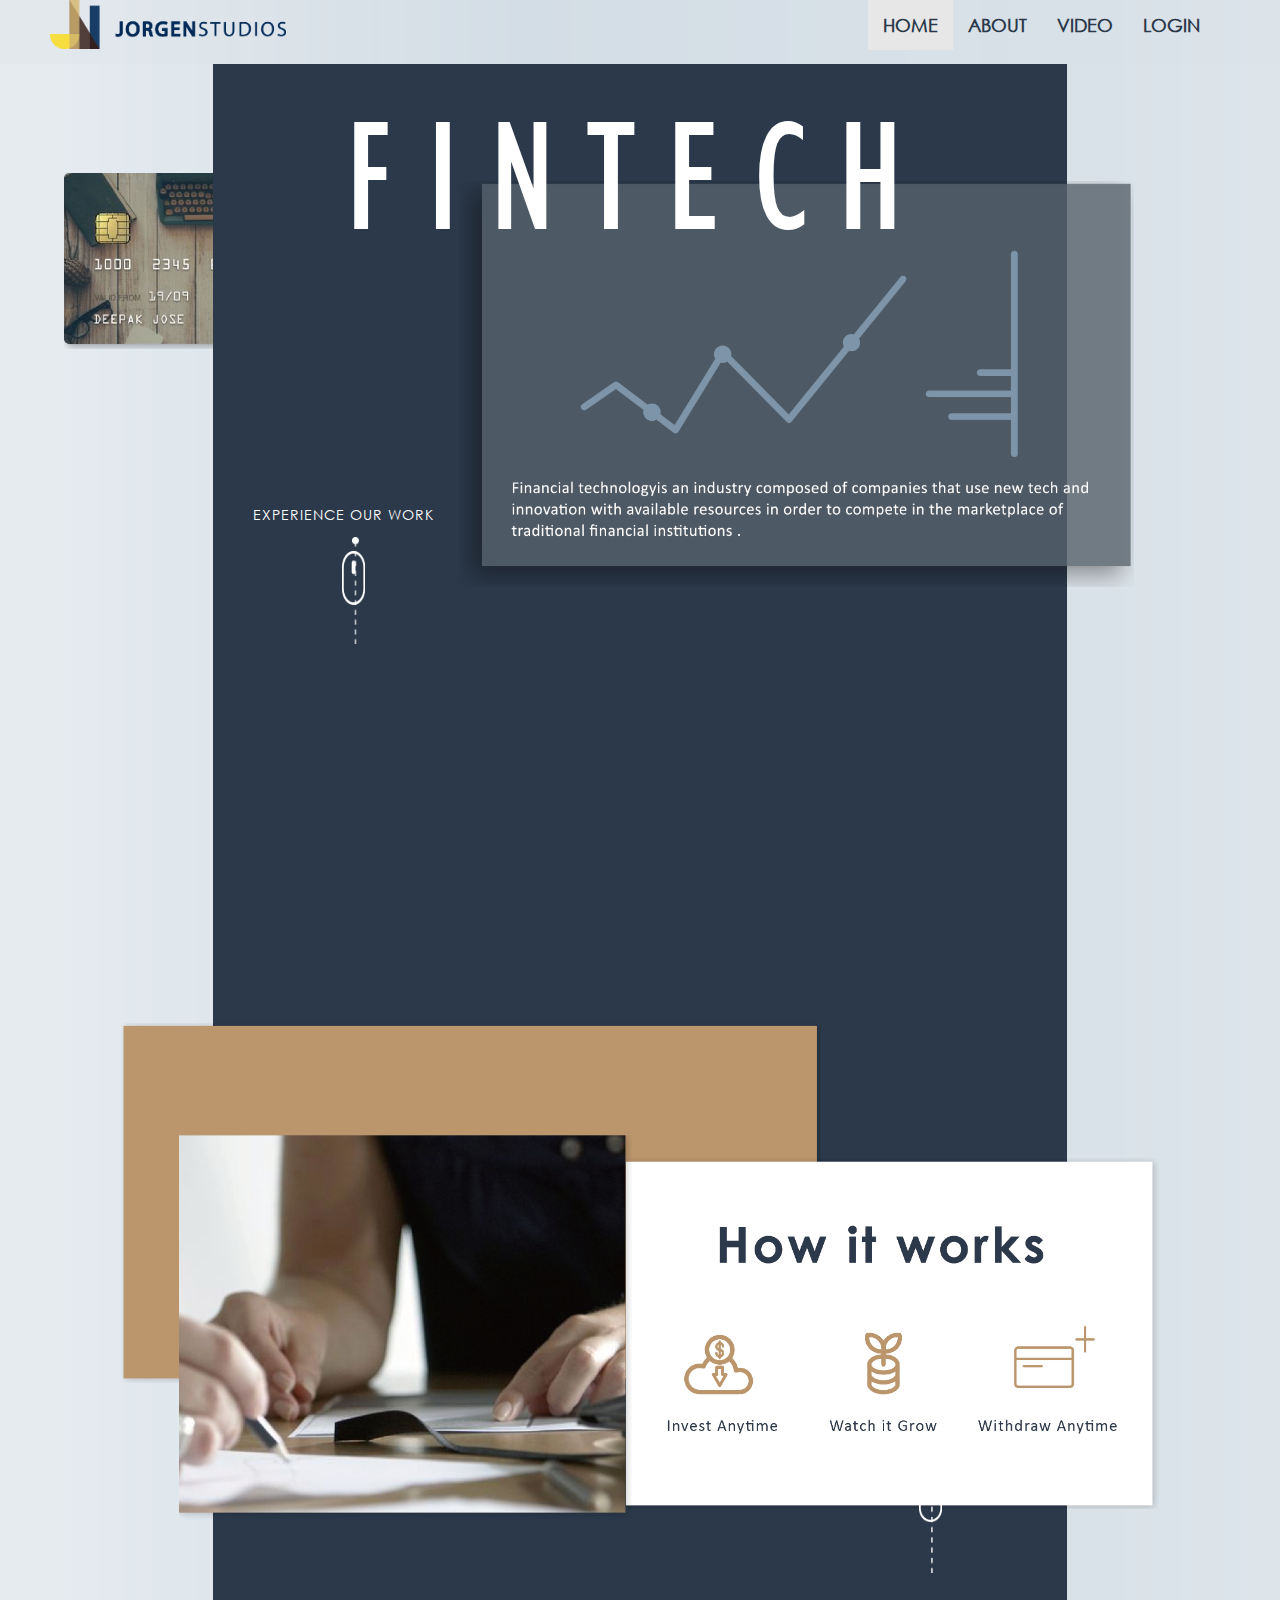
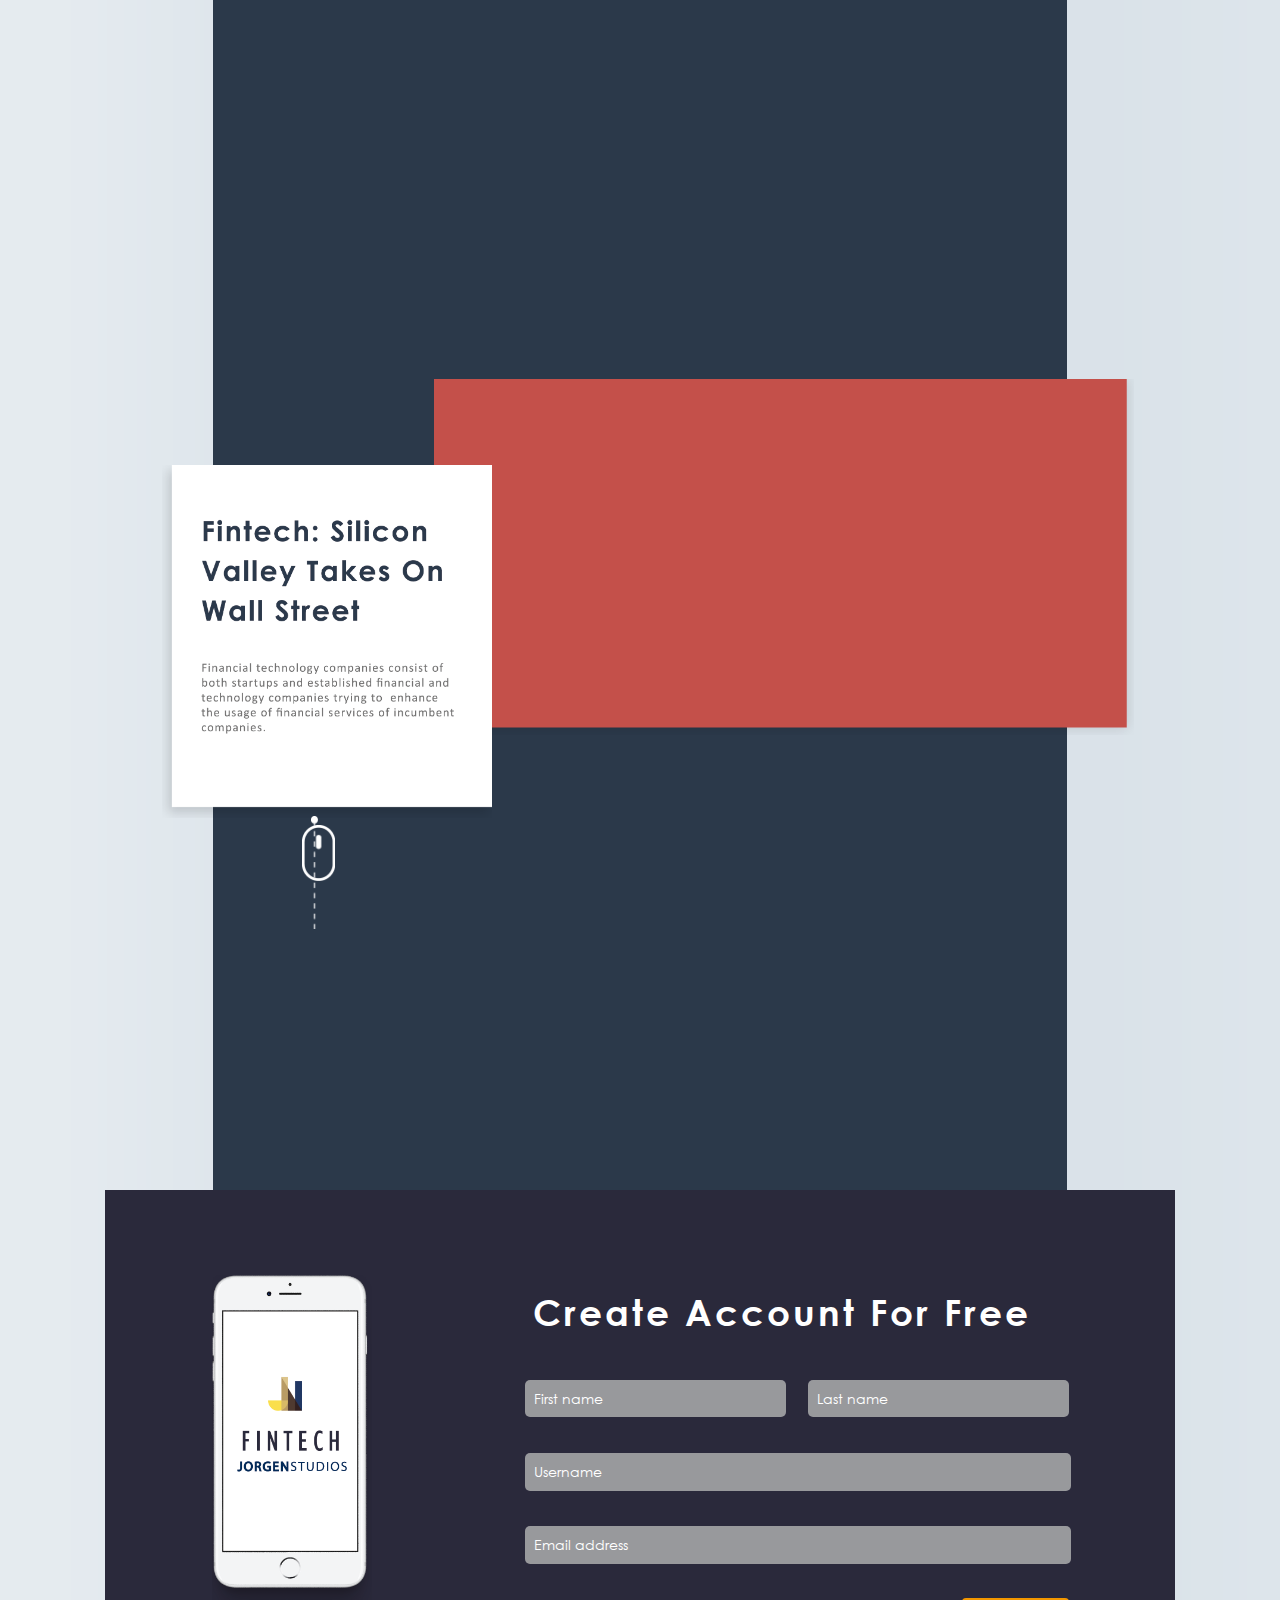
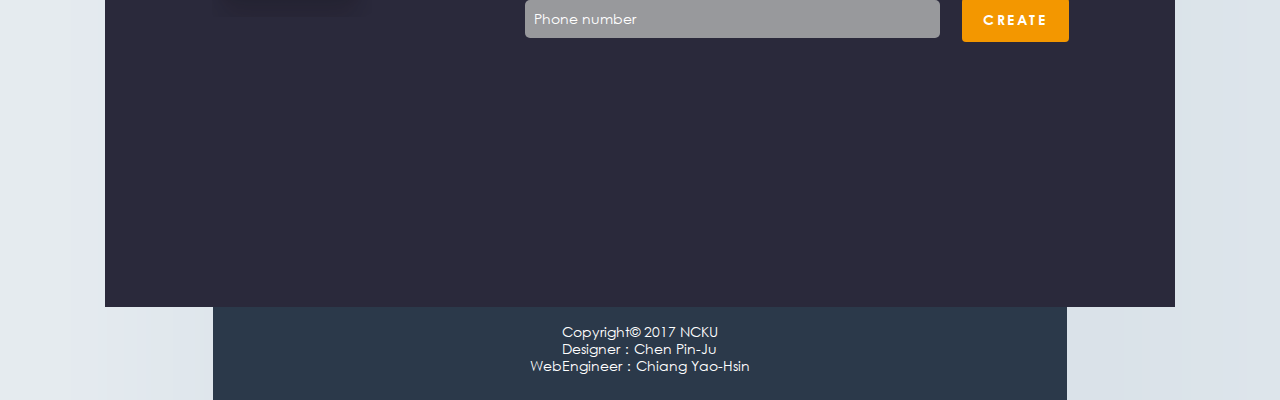
==== commit 61dba2fd: "At 20170316 morning" ====
--- a/Fintech/index.html
+++ b/Fintech/index.html
@@ -16,9 +16,10 @@
     <!-- Custom CSS -->
     <link rel="stylesheet" type="text/css" href="css/theme.css"> 
     <!-- Custom JavaScript -->
+    <link rel="text/javascript" href="js/javascript.js">
 </head>
 
-<body>
+<body data-spy="scroll" data-target=".navbar" data-offset="50">
     <!-- NavBar start -->
     <nav class="navbar navbar-default navbar-fixed-top" role="navigation">
         <div class="container-fluid">
@@ -46,6 +47,23 @@
     </div><!-- /.navbar-collapse -->
     </div><!-- /.container-fluid -->
     </nav>
+<!--
+    <script type="text/javascript">
+    	
+    $('.about-click').click(function(){
+        $('html,body').animate({scrollTop:$('#about').offset().top});
+    });
+    $('.video-click').click(function(){
+        $('html,body').animate({scrollTop:$('#video').offset().top};
+    });
+    $('.login-click').click(function(){
+        $('html,body').animate({scrollTop:$('#login').offset().top});
+    });
+
+    </script>
+-->
+
+
     <!-- NavBar end -->
     <div id="card">
         <img src="img/card.png">
@@ -54,21 +72,21 @@
     <div id="midblock" class="col-lg-8 col-lg-offset-2" >
         
         <!-- Home start -->
-        <div id="home">
+        <div id="home" class="scroll">
             <h1>FINTECH</h1>
             <img id="home_image" src="img/home_image.png">
             <p id="Experience_our_work"> EXPERIENCE OUR WORK </p>
-            	<div id="dotted_line">
+            	<div id="dotted_line" class="dotted_line">
             		<img src="img/dotted_line.png">
             	</div>
-            	<div id="mouse">
+            	<div id="mouse" class="mouse">
             		<img src="img/mouse.png">
             	</div>
         </div>
         <!-- Home end -->
 
         <!-- About start -->
-        <div id="about">
+        <div id="about" class="scroll">
             <div id="about_background">
                 <img src="img/about_background.png">
                 <div id="about_image">
@@ -77,12 +95,18 @@
                 <div>
                     <img id="image2" src="img/Howitworks.png">
                 </div>
+                <div id="dotted_line_about" class="dotted_line">
+                    <img src="img/dotted_line.png">
+                </div>
+                <div id="mouse_about" class="mouse">
+                    <img src="img/mouse.png">
+                </div>
             </div>
         </div>
         <!-- About end -->
 
         <!-- Video start -->
-        <div id="video">
+        <div id="video" class="scroll">
             <div id="video_background">
                 <img src="img/video_background.png">
             </div>
@@ -92,11 +116,17 @@
             <div id="video_youtube">
                 <iframe  src="https://www.youtube.com/embed/1XWdaHzKAgk?"></iframe>
             </div>
+            <div id="dotted_line_video" class="dotted_line">
+                    <img src="img/dotted_line.png">
+            </div>
+            <div id="mouse_video" class="mouse">
+                <img src="img/mouse.png">
+            </div>
         </div>
         <!-- Video end -->
 
         <!-- LogIn start -->
-        <div id="login">
+        <div id="login" class="scroll">
             <div id="login_background" >
                 <div id="login_phone">
                     <img id="login_phone" src="img/login_phone.png">
@@ -115,7 +145,7 @@
     				<input type="text"  id="user_name" placeholder="Username"> <br>
     				<input type="text"  id="email_addrass" placeholder="Email address"> <br>
     				<input type="text"  id="phone_number" placeholder="Phone number">
-    				<button type="submit" class="btn btn-default" id="Create_button">CREATE</button>
+    				<button onclick="change_color()" type="submit" class="btn btn-default" id="Create_button">CREATE</button>
   					</div>
 				</form>   
                 </div>
@@ -132,6 +162,12 @@
     </div>
     <!-- Midblock end -->
 
+    <script type="text/javascript">
+        function change_color(){
+        Create_button.style.backgroundColor = '#EB6000' ;
+        }
+    </script>
+
 </body>
 
 </html>
--- a/Fintech/css/theme.css
+++ b/Fintech/css/theme.css
@@ -26,11 +26,13 @@
 
 .navbar{
     margin-top: 0%;
-    margin-bottom: 1.5%;
-    padding-bottom: 4%;
+    margin-bottom: 3%;
+    padding-bottom: 5%;
     background-image:url("../img/background_all.png");
     border: none;
 }
+
+@grid-float-breakpoint
 
 #JORGENSTUDIOS{
     height: 10%;
@@ -59,14 +61,18 @@
     border-bottom:3px solid #2B394A;
 }
 
+.scroll {
+    border-bottom:3px solid #2B394A;
+}
+
 #card{
     height: 0;
 }
 
 #card img{
-    width: 18%;
+    width: 22%;
     height: auto;
-    margin-left: 7%;
+    margin-left: 5%;
     margin-top: 13.5%;
     z-index: -2;
 }
@@ -100,18 +106,18 @@
     position: relative;
     left:28%;
     width: 82%;
-    padding-top: 19%;
+    padding-top: 22%;
     height: auto;
     z-index: 1;
 }
 
 #Experience_our_work {
     margin-top: -10%;
-    margin-left: 5%;
+    margin-left: 3%;
     height: 20%;
     font-family: GOTHIC;
     color: white;
-    font-size:120%;
+    font-size:100%;
     letter-spacing: 1px;
     font-weight: 10px;
 }
@@ -129,16 +135,35 @@
 }
 
 #mouse {
-    height: 20%;
-    position: relative;
-}
-
-#mouse > img {
-    height: 30%;
-    top: -180%;
-    left: 14%;
-    position: relative;
-    z-index: 5;
+    height: 6%;
+    width: 2.8%;
+    position: relative;
+    top: -36%;
+    left: 13.85%;
+    z-index: 5;
+    -webkit-animation: mousemove 5s infinite; /* Safari 4.0 - 8.0 */
+    animation: mousemove 5s infinite;
+}
+
+#mouse img{
+    height: 100%;
+    width: 100%;
+    z-index: 5;
+}
+
+@-webkit-keyframes mousemove {
+    0%   {top: -36%;}
+    25%  {top: -30%;}
+    75%  {top: -36%;}
+    100% {top: -30%;}
+}
+
+/* Standard syntax */
+@keyframes mousemove {
+    0%   {top: -36%;}
+    25%  {top: -30%;}
+    75%  {top: -36%}
+    100% {top: -30%}
 }
 
 #about{
@@ -157,6 +182,53 @@
     height: auto;
     width: 85%;
     z-index: 1;
+}
+
+#dotted_line_about {
+    height: 50%;
+    width: 5%;
+    top: 35%;
+    position: relative;
+    z-index: 5;
+    right: -85%;
+}
+
+#dotted_line_about img {
+    height: 100%;
+    position: relative;
+    z-index: 10;
+}
+
+#mouse_about {
+    height: 20%;
+    width: 2.8%;
+    position: relative;
+    top: -8%;
+    left: 83.87%;
+    z-index: 5;
+    -webkit-animation: mousemove_about 5s infinite; /* Safari 4.0 - 8.0 */
+    animation: mousemove_about 5s infinite;
+}
+
+#mouse_about img{
+    height: 100%;
+    width: 100%;
+    z-index: 5;
+}
+
+@-webkit-keyframes mousemove_about {
+    0%   {top: -8%;}
+    25%  {top: 10%;}
+    75%  {top: -8%;}
+    100% {top: 10%;}
+}
+
+/* Standard syntax */
+@keyframes mousemove_about {
+    0%   {top: -8%;}
+    25%  {top: 10%;}
+    75%  {top: -8%}
+    100% {top: 10%}
 }
 
 #about_background #about_image > img{
@@ -225,6 +297,18 @@
     border: none;
 }
 
+#dotted_line_video{
+    position: relative;
+    z-index: 50;
+    height: 25%;
+    top: -20%;
+    left: 10%;
+}
+
+#dotted_line_video img {
+    height: 50%;
+}
+
 #login{
     height: 25%;
 }
@@ -239,6 +323,37 @@
     position: relative;
 }
 
+#mouse_video{
+    position: relative;
+    height: 25%;
+    z-index: 50;
+    top: -44%;
+    left: 8.9%;
+    -webkit-animation: mousemove_video 5s infinite; /* Safari 4.0 - 8.0 */
+    animation: mousemove_video 5s infinite;
+}
+
+#mouse_video img{
+    height: 25%;
+    position: relative;
+    z-index: 600;
+}
+
+@-webkit-keyframes mousemove_video {
+    0%   {top: -44%;}
+    25%  {top: -35%;}
+    75%  {top: -44%;}
+    100% {top: -35%;}
+}
+
+/* Standard syntax */
+@keyframes mousemove_video {
+    0%   {top: -44%;}
+    25%  {top: -35%;}
+    75%  {top: -44%}
+    100% {top: -35%}
+}
+
 #login #login_background #login_phone{
     height: 25%;
 }
@@ -253,7 +368,8 @@
 
 #login #login_background #login_text {
     height: 20%;
-    margin-top: -10%;
+    margin-top: -9%;
+    z-index: 6;
 }
 
 #login #login_background #login_text > h1 {
@@ -265,7 +381,7 @@
 }
 
 #login_button_background{
-    background-color: #2A293B;
+    background-color: rgba(42,41,59,0);
     height: 60%;
     padding-right: 20%;
     width: 80%;
@@ -357,6 +473,8 @@
     letter-spacing: 2.5px;
 }
 
+#create_account button .active {background-color: #EB6000}
+
 
 #copyright{
     position: relative;
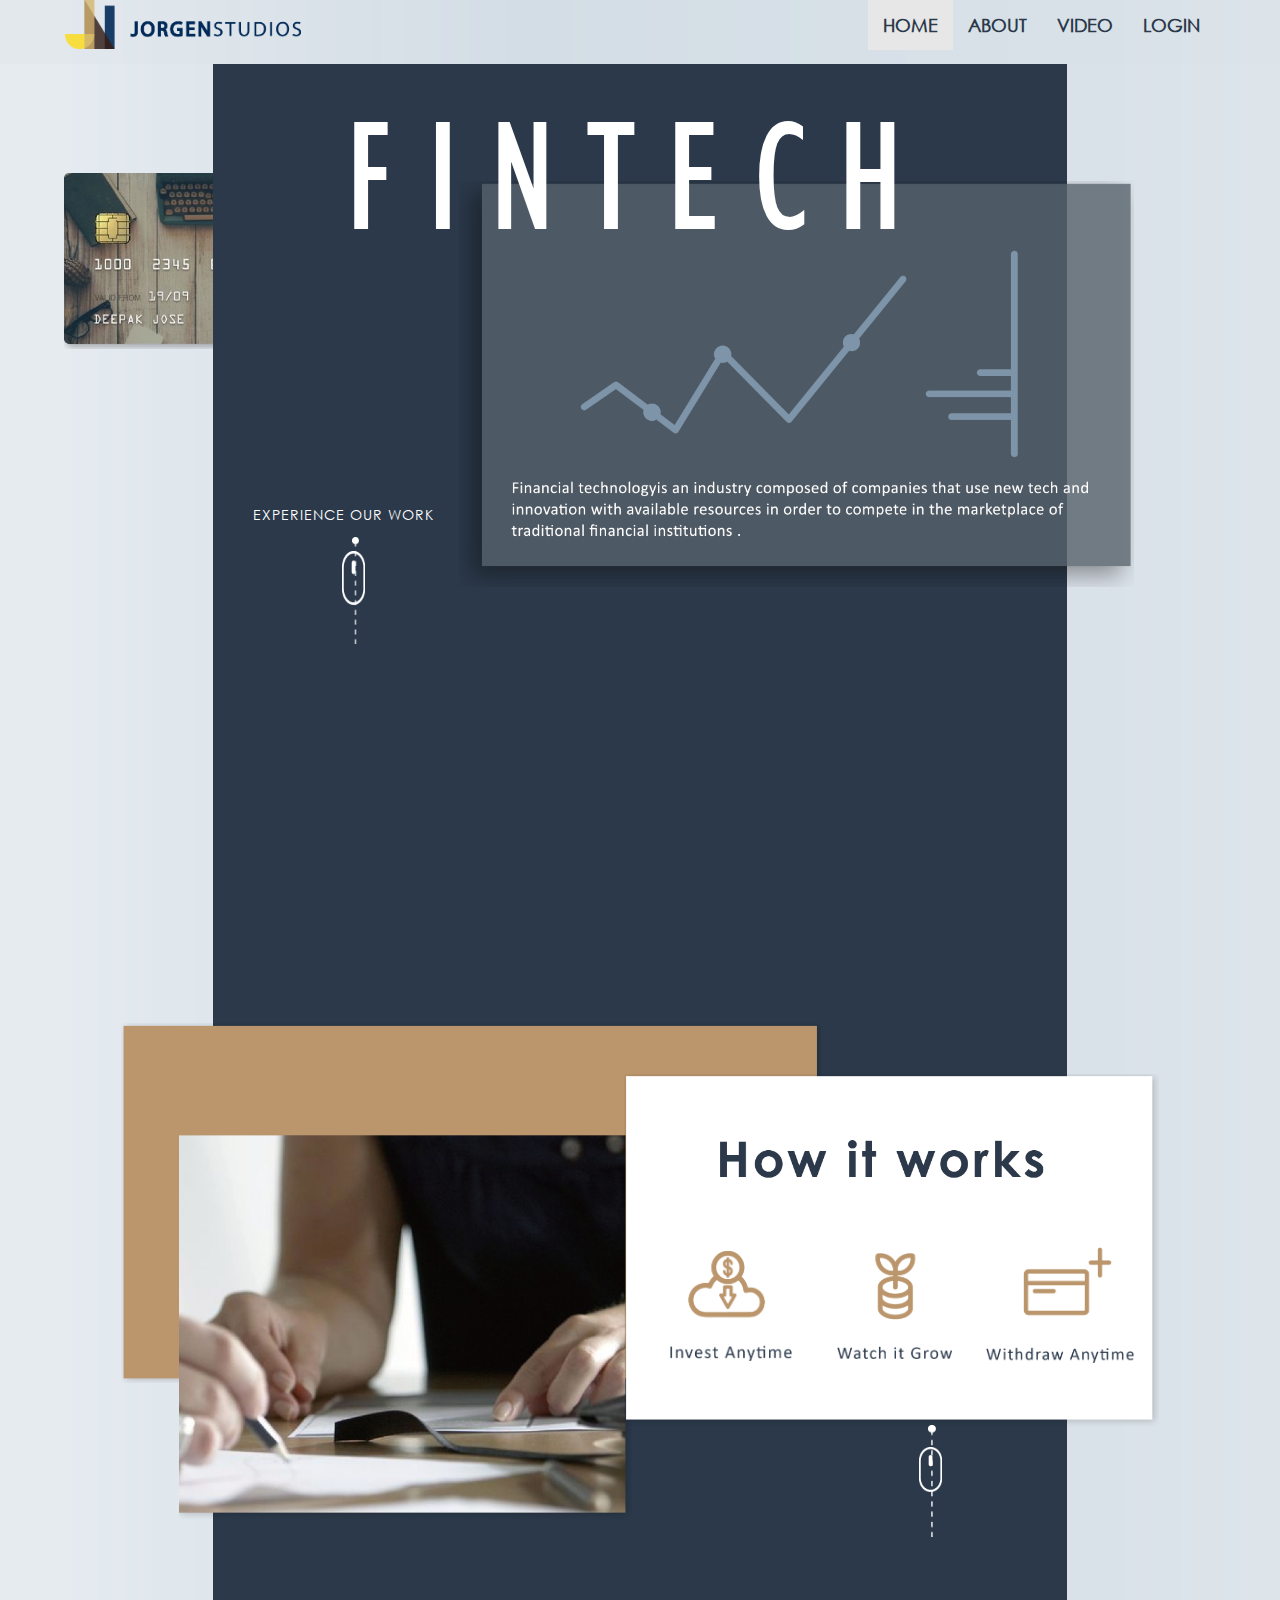
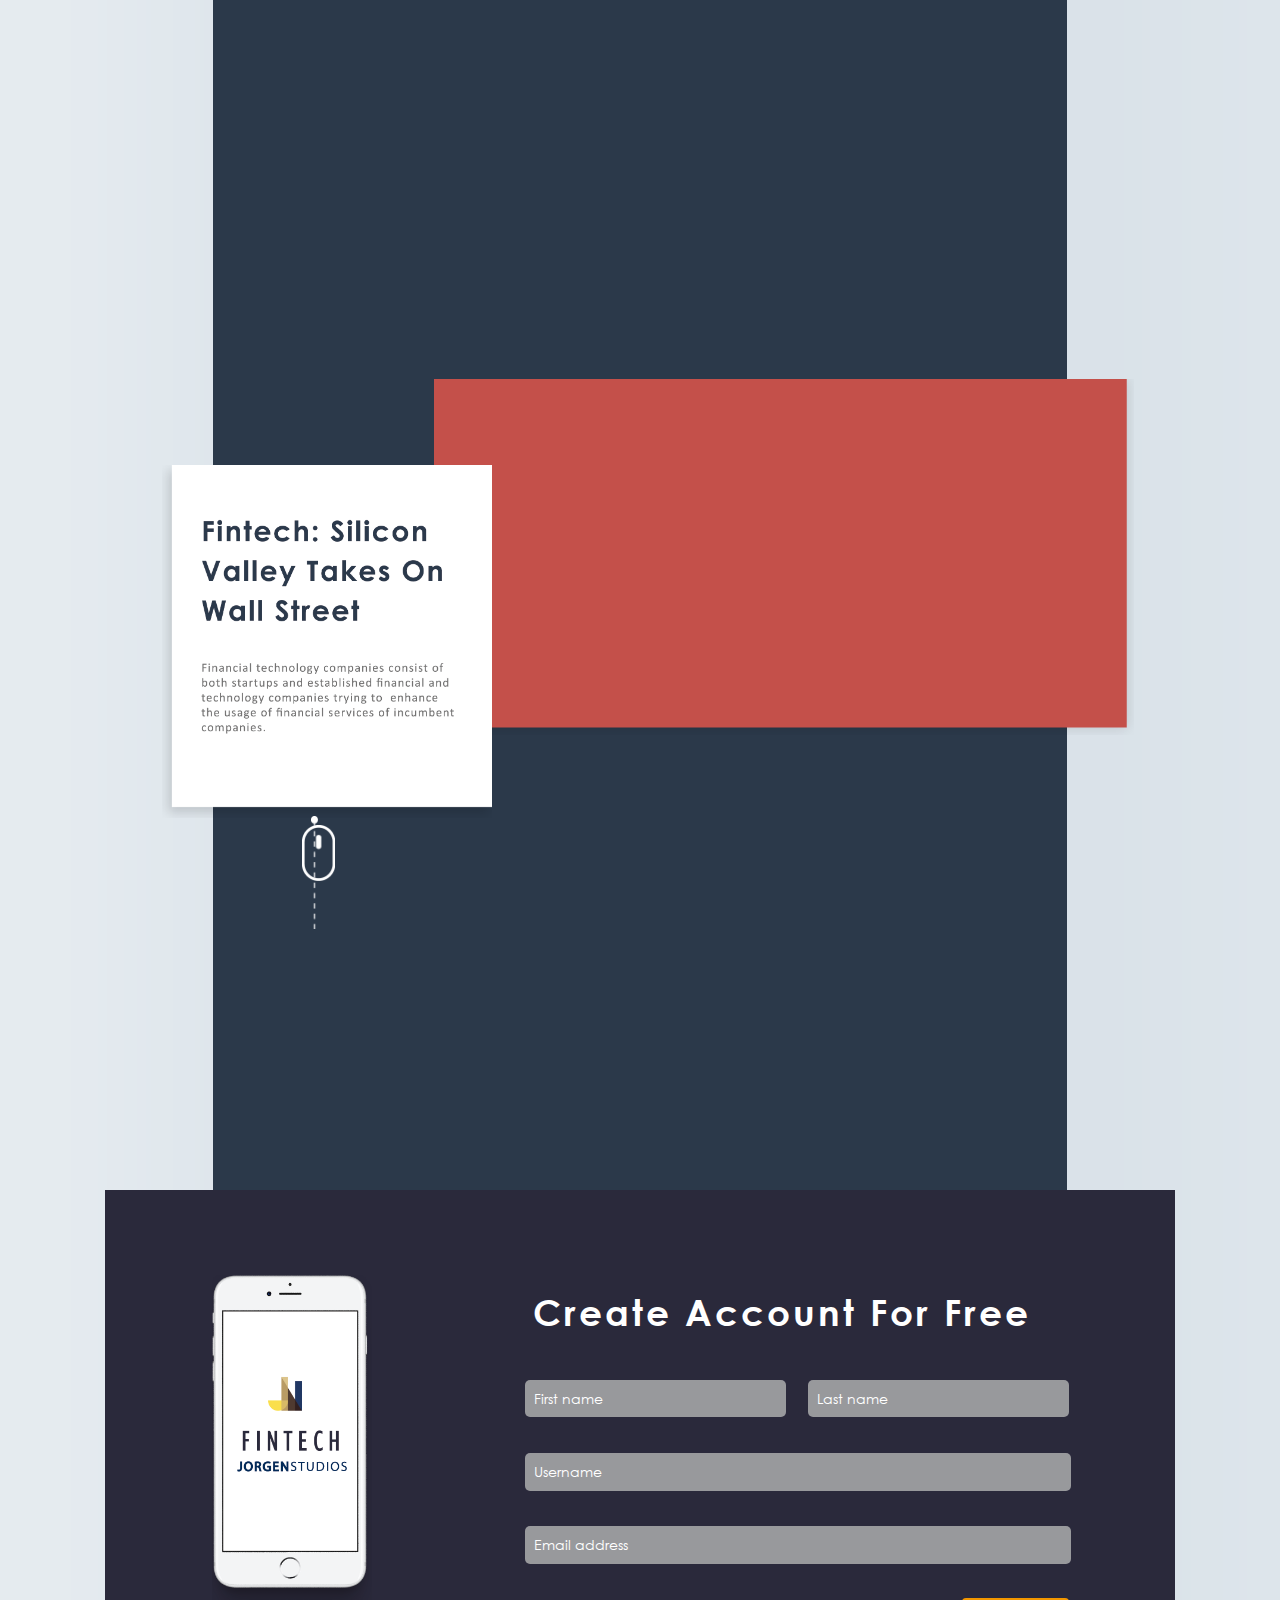
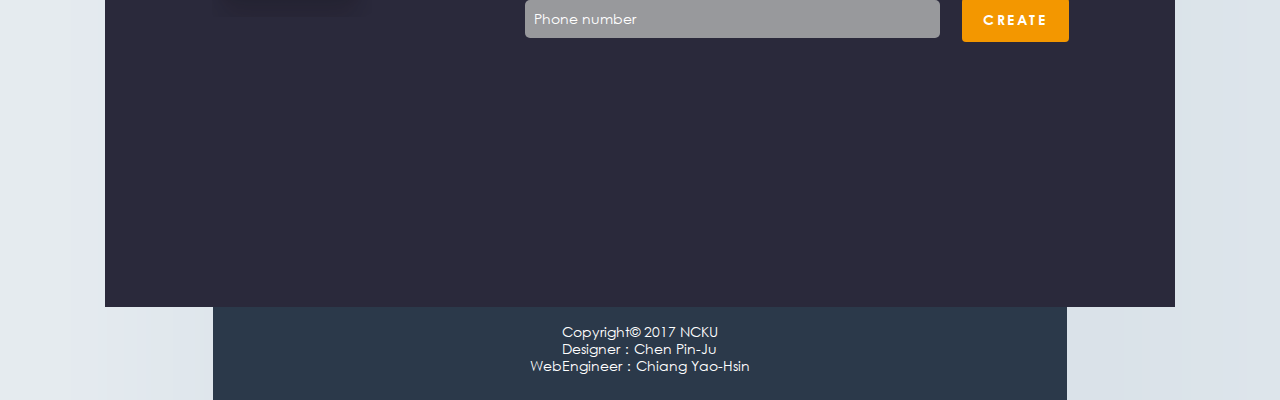
==== commit 961f890f: "the picture fadeIn not ready" ====
--- a/Fintech/index.html
+++ b/Fintech/index.html
@@ -10,21 +10,22 @@
     <!-- Bootstrap 3.3.0 -->
     <link rel="stylesheet" type="text/css" href="plugin/bootstrap-3.3.7/css/bootstrap.min.css">
     <script type="text/javascript" src="plugin/bootstrap-3.3.7/js/bootstrap.min.js"></script>
+    <script src="plugin/jquery-3.1.1/jquery.easing.min.js"></script>
     <!-- Font Awesome 4.7.0 -->
     <link rel="stylesheet" type="text/css" href="plugin/font-awesome-4.7.0/css/font-awesome.min.css">
     <!-- Custome Fonts -->
     <!-- Custom CSS -->
     <link rel="stylesheet" type="text/css" href="css/theme.css"> 
     <!-- Custom JavaScript -->
-    <link rel="text/javascript" href="js/javascript.js">
+    <script type="text/javascript" src="js/javascript.js"></script> 
 </head>
 
-<body data-spy="scroll" data-target=".navbar" data-offset="50">
+<body data-spy="scroll" data-target=".navbar-fixed-top" data-offset="50">
     <!-- NavBar start -->
     <nav class="navbar navbar-default navbar-fixed-top" role="navigation">
-        <div class="container-fluid">
+        <div class="container">
     <!-- Brand and toggle get grouped for better mobile display -->
-    <div class="navbar-header" >
+    <div class="navbar-header page-scroll" >
         <div>
             <button type="button" class="navbar-toggle collapsed" data-toggle="collapse" data-target="#bs-example-navbar-collapse-1" aria-expanded="false">
                 <span class="sr-only">Toggle navigation</span>
@@ -32,6 +33,7 @@
                 <span class="icon-bar"></span>
                 <span class="icon-bar"></span>
             </button>
+            <a class="navbar-brand page-scroll" href="#home"></a>
         </div>
     <img id="JORGENSTUDIOS" src="img/JORGENSTUDIOS.png" style="width:40%;height:auto;" >
     </div>
@@ -39,10 +41,10 @@
     <!-- Collect the nav links, forms, and other content for toggling -->
     <div class="collapse navbar-collapse" id="bs-example-navbar-collapse-1">
       <ul class="nav navbar-nav navbar-right" id="underline">
-        <li><a href="#home">HOME</a></li>
-        <li><a href="#about">ABOUT</a></li>
-        <li><a href="#video">VIDEO</a></li>
-        <li><a href="#login">LOGIN</a></li>
+        <li><a class="page-scroll" href="#home">HOME</a></li>
+        <li><a class="page-scroll" href="#about">ABOUT</a></li>
+        <li><a class="page-scroll" href="#video">VIDEO</a></li>
+        <li><a class="page-scroll" href="#login">LOGIN</a></li>
       </ul>
     </div><!-- /.navbar-collapse -->
     </div><!-- /.container-fluid -->
@@ -93,7 +95,10 @@
                     <img id="image1" src="img/about_image.png">
                 </div>
                 <div>
-                    <img id="image2" src="img/Howitworks.png">
+                    <img id="Howitworks" src="img/Howitworks.png"> 
+                    <img id="about_A"  class="about_picture" src="img/about_A.png">
+                    <img id="about_B"  class="about_picture" src="img/about_B.png">
+                    <img id="about_C"  class="about_picture" src="img/about_C.png">
                 </div>
                 <div id="dotted_line_about" class="dotted_line">
                     <img src="img/dotted_line.png">
--- a/Fintech/css/theme.css
+++ b/Fintech/css/theme.css
@@ -141,8 +141,8 @@
     top: -36%;
     left: 13.85%;
     z-index: 5;
-    -webkit-animation: mousemove 5s infinite; /* Safari 4.0 - 8.0 */
-    animation: mousemove 5s infinite;
+    -webkit-animation: mousemove 3s infinite; /* Safari 4.0 - 8.0 */
+    animation: mousemove 3s infinite;
 }
 
 #mouse img{
@@ -153,17 +153,19 @@
 
 @-webkit-keyframes mousemove {
     0%   {top: -36%;}
-    25%  {top: -30%;}
-    75%  {top: -36%;}
-    100% {top: -30%;}
+    25%  {top: -33%;}
+    50%  {top: -30%;}
+    75%  {top: -33%;}
+    100% {top: -36%;}
 }
 
 /* Standard syntax */
 @keyframes mousemove {
     0%   {top: -36%;}
-    25%  {top: -30%;}
-    75%  {top: -36%}
-    100% {top: -30%}
+    /*25%  {top: -33%;}*/
+    50%  {top: -30%;}
+    /*75%  {top: -33%;}*/
+    100% {top: -36%;}
 }
 
 #about{
@@ -187,7 +189,7 @@
 #dotted_line_about {
     height: 50%;
     width: 5%;
-    top: 35%;
+    top: -10%;
     position: relative;
     z-index: 5;
     right: -85%;
@@ -203,7 +205,7 @@
     height: 20%;
     width: 2.8%;
     position: relative;
-    top: -8%;
+    top: -50%;
     left: 83.87%;
     z-index: 5;
     -webkit-animation: mousemove_about 5s infinite; /* Safari 4.0 - 8.0 */
@@ -217,18 +219,18 @@
 }
 
 @-webkit-keyframes mousemove_about {
-    0%   {top: -8%;}
-    25%  {top: 10%;}
-    75%  {top: -8%;}
-    100% {top: 10%;}
+    0%   {top: -50%;}
+    25%  {top: -20%;}
+    75%  {top: -50%;}
+    100% {top: -20%;}
 }
 
 /* Standard syntax */
 @keyframes mousemove_about {
-    0%   {top: -8%;}
-    25%  {top: 10%;}
-    75%  {top: -8%}
-    100% {top: 10%}
+    0%   {top: -50%;}
+    25%  {top: -20%;}
+    75%  {top: -50%}
+    100% {top: -20%}
 }
 
 #about_background #about_image > img{
@@ -240,12 +242,42 @@
     z-index: 2;
 }
 
-#image2{
-    position: absolute;
+
+.about_picture img{
+    position: relative;
+    display: none;
+}
+
+#Howitworks{
+    position: relative;
+    z-index: 5;
     width: 65%;
-    top: 115%;
+    margin-top: -37.5%;
     left: 48%;
-    z-index: 1;
+}
+
+#about_A{
+    position: relative;
+    z-index: 10;
+    width: 15%;
+    margin-top: -24%;
+    left: -12%;
+}
+
+#about_B{
+    position: relative;
+    z-index: 10;
+    width: 14%;
+    margin-top: -24%;
+    left: -7%;
+}
+
+#about_C{
+    position: relative;
+    z-index: 10;
+    width: 18%;
+    margin-top: -32.5%;
+    left: 92%;
 }
 
 #video{
